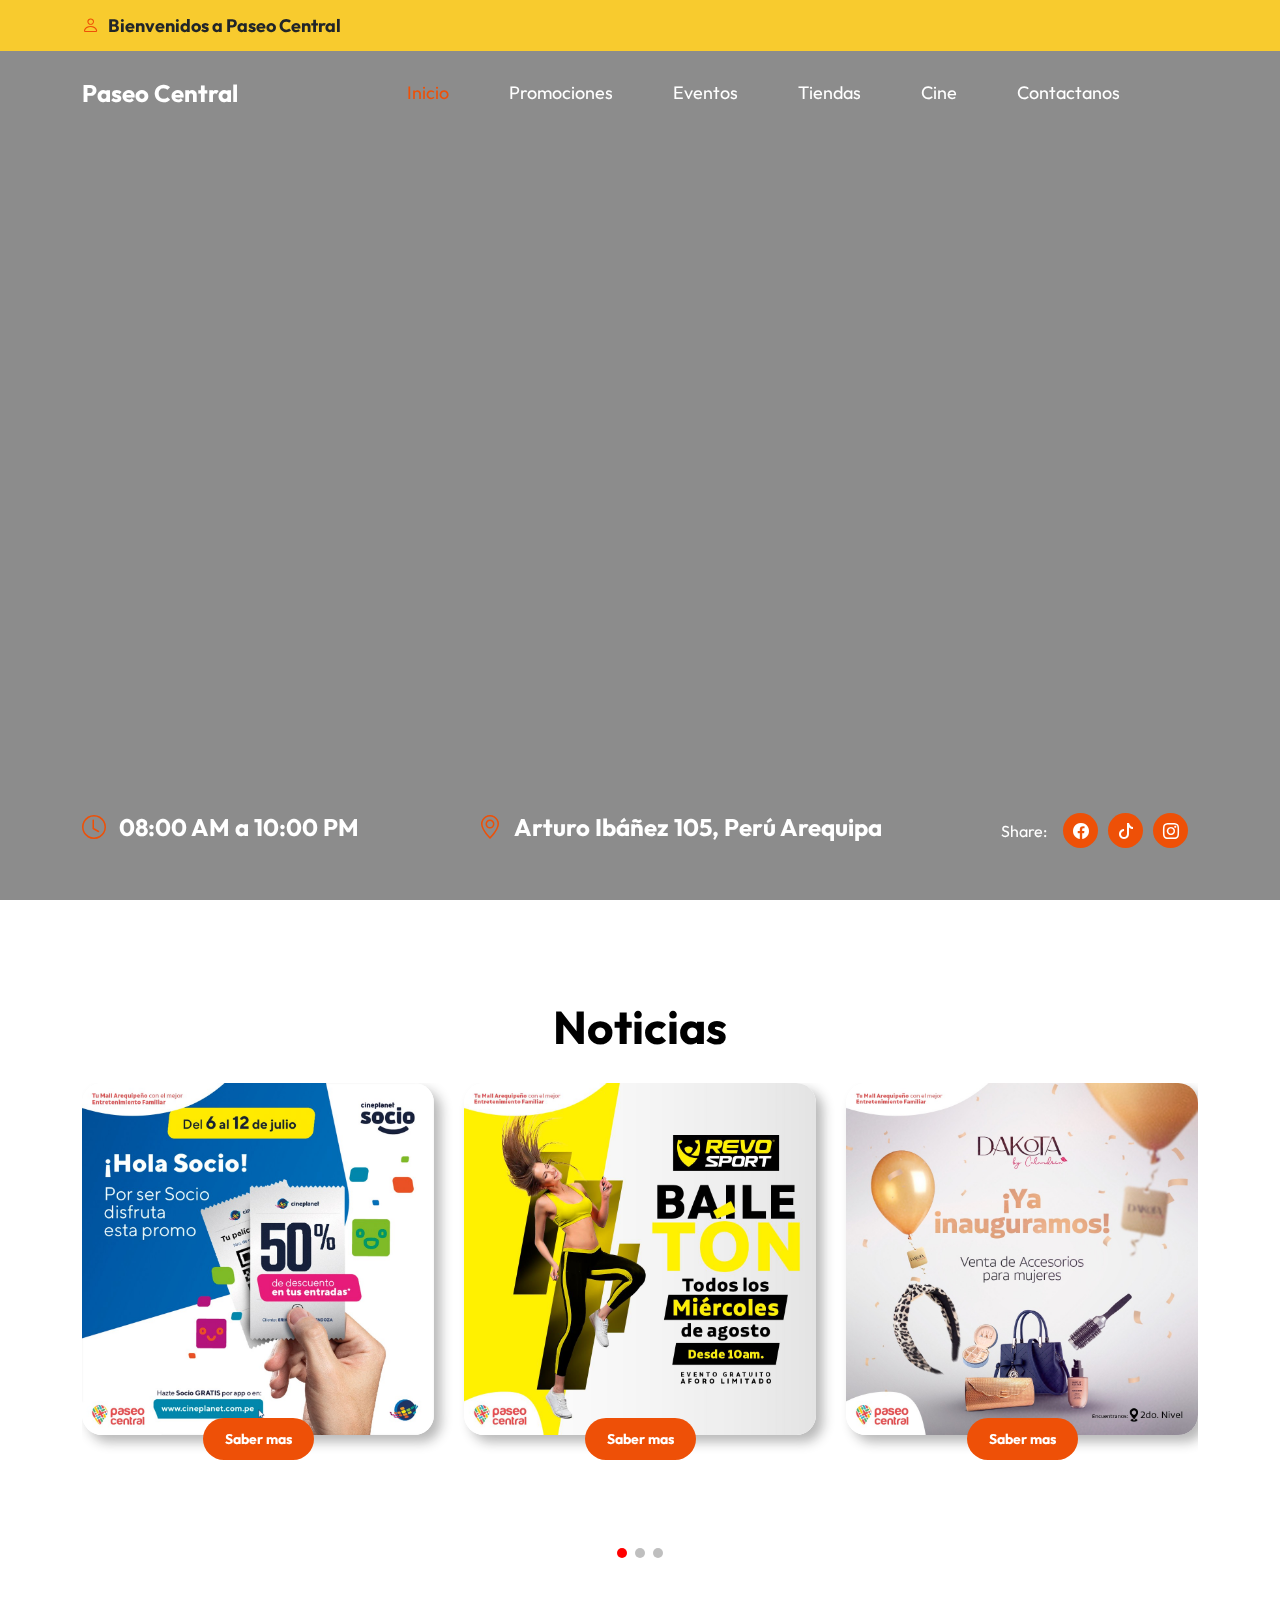
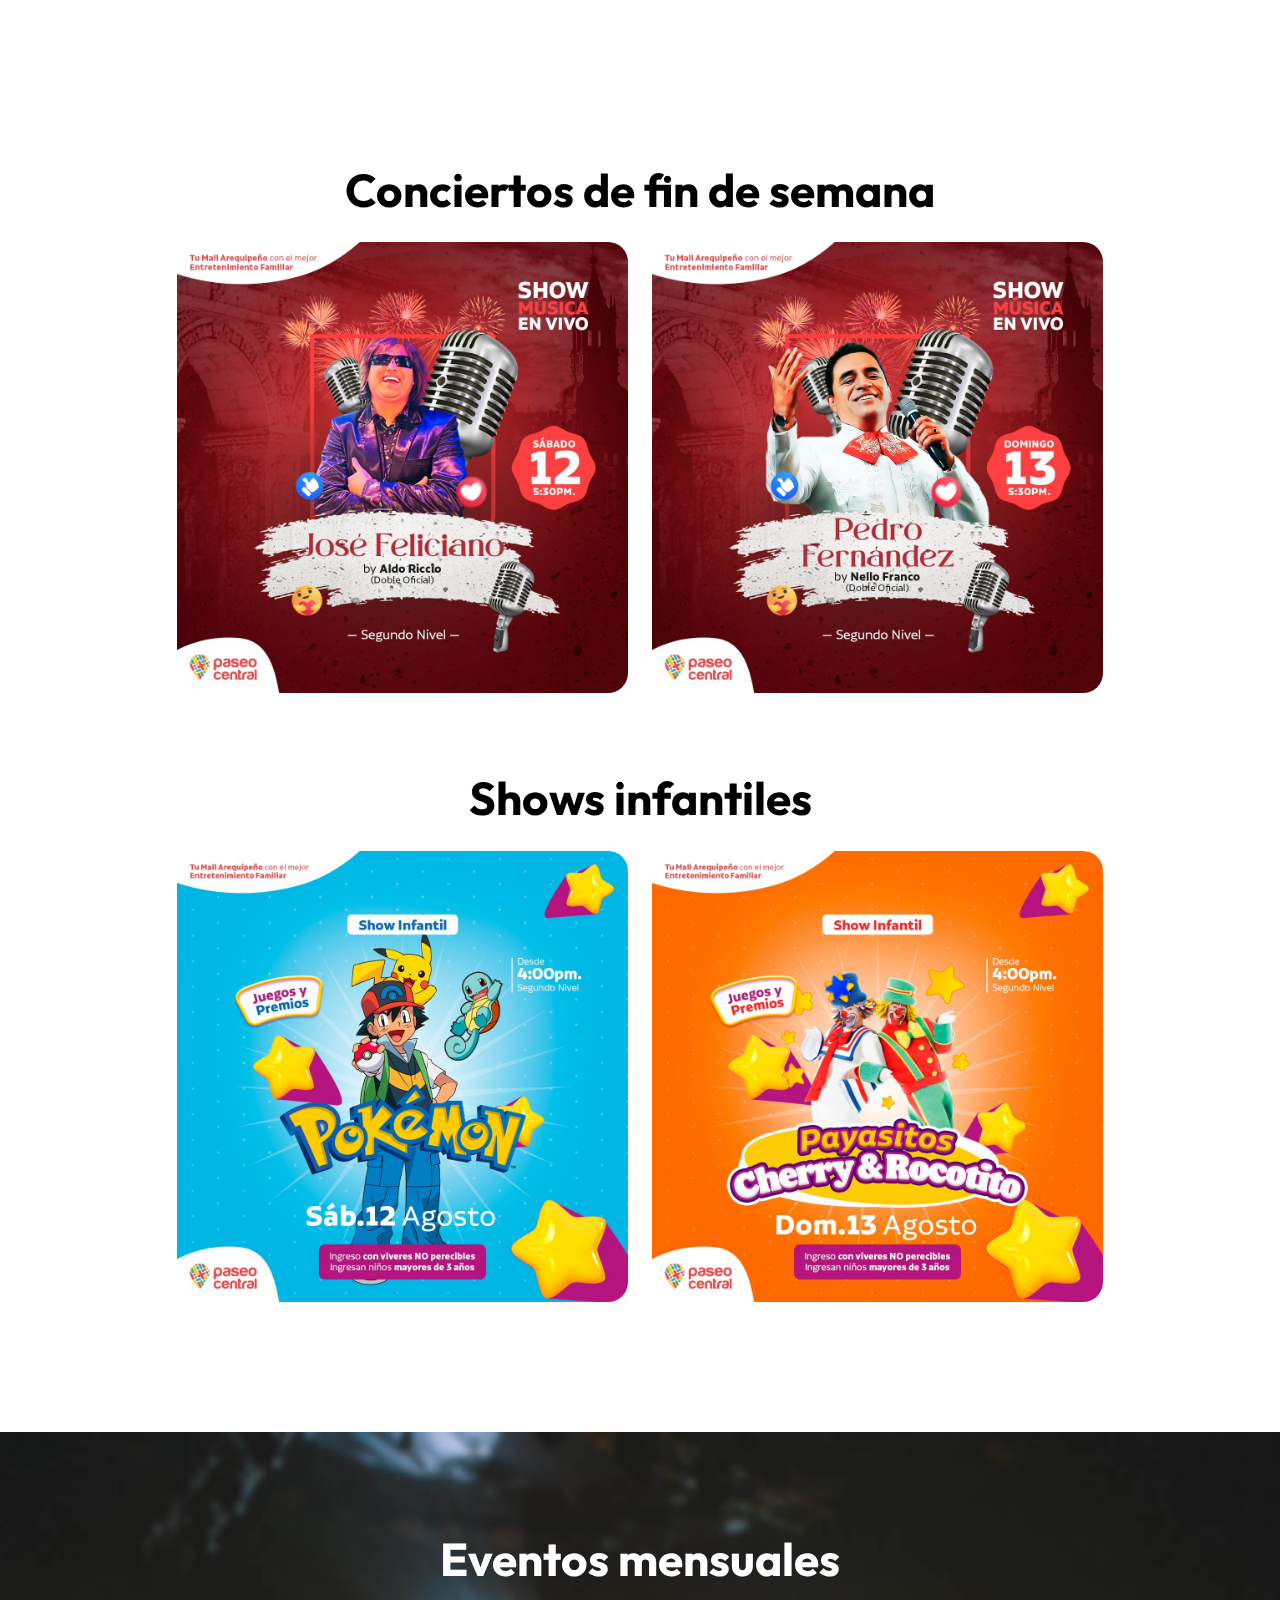
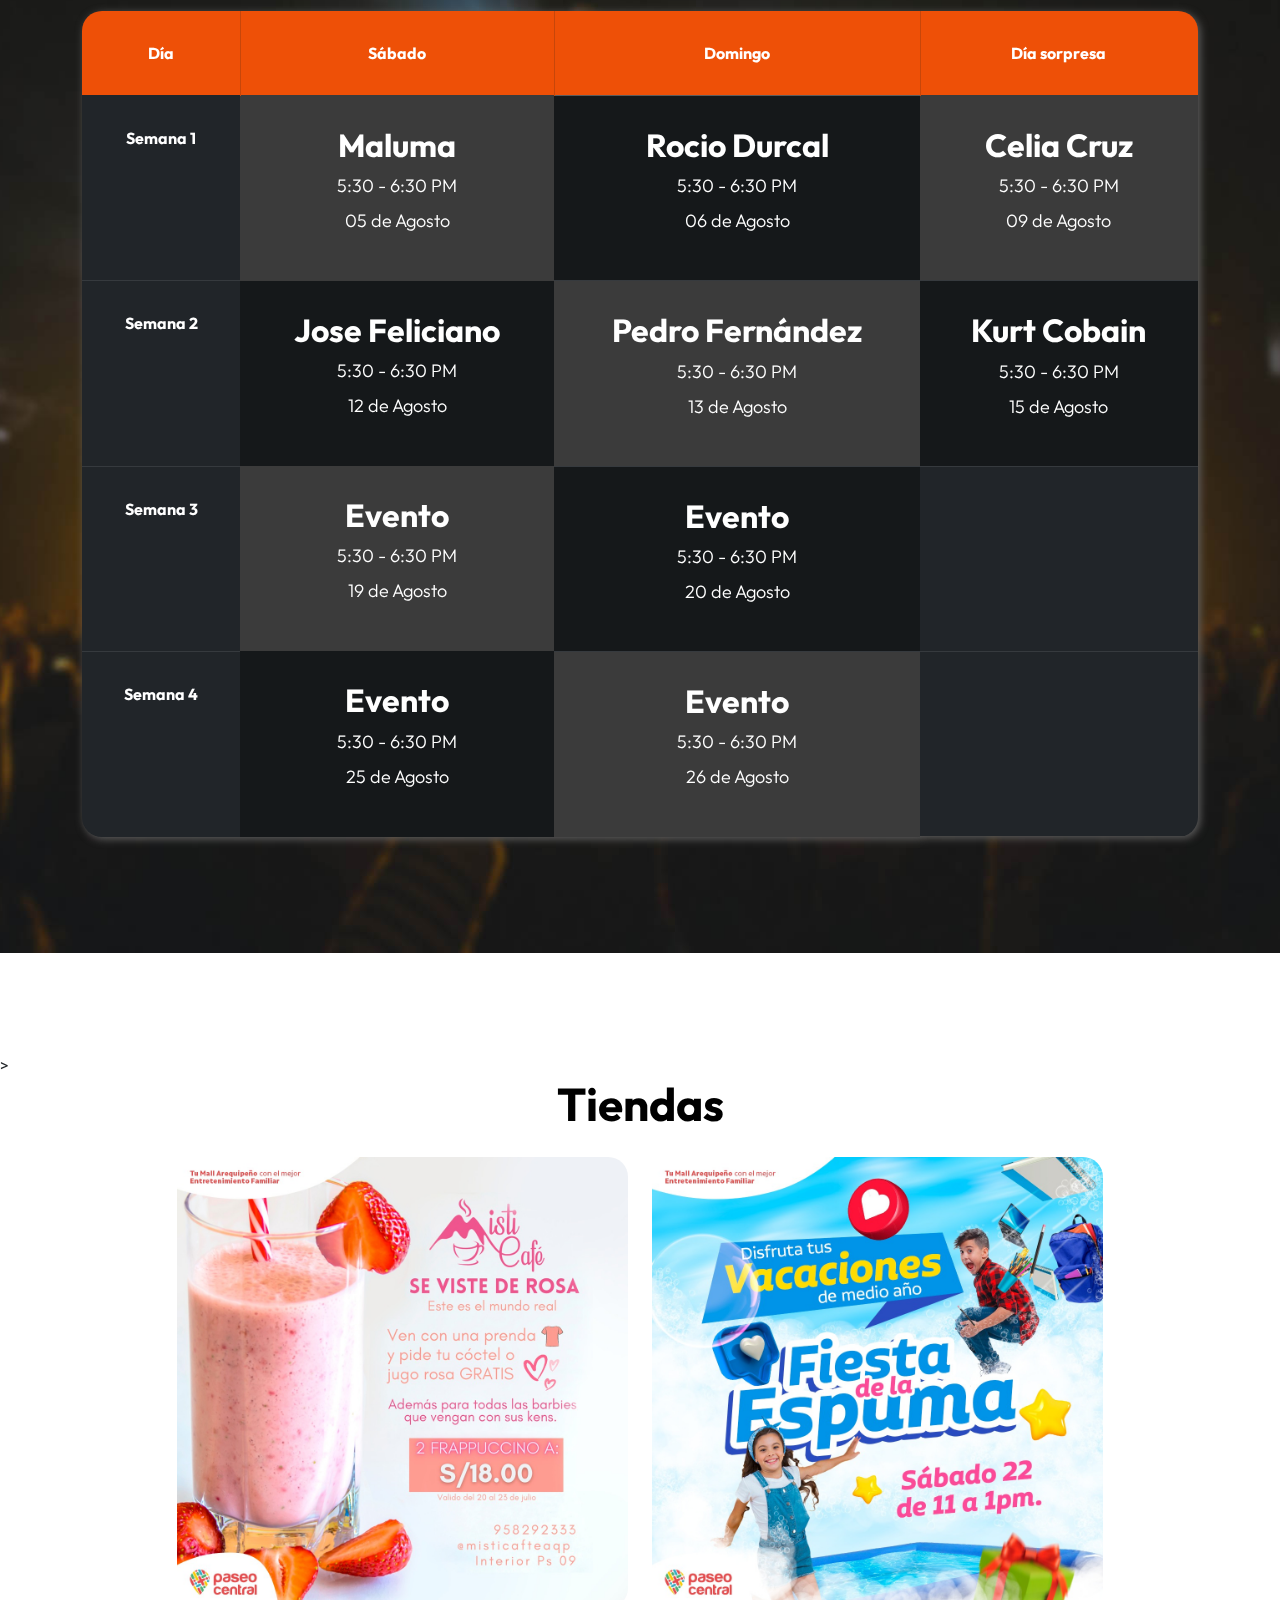
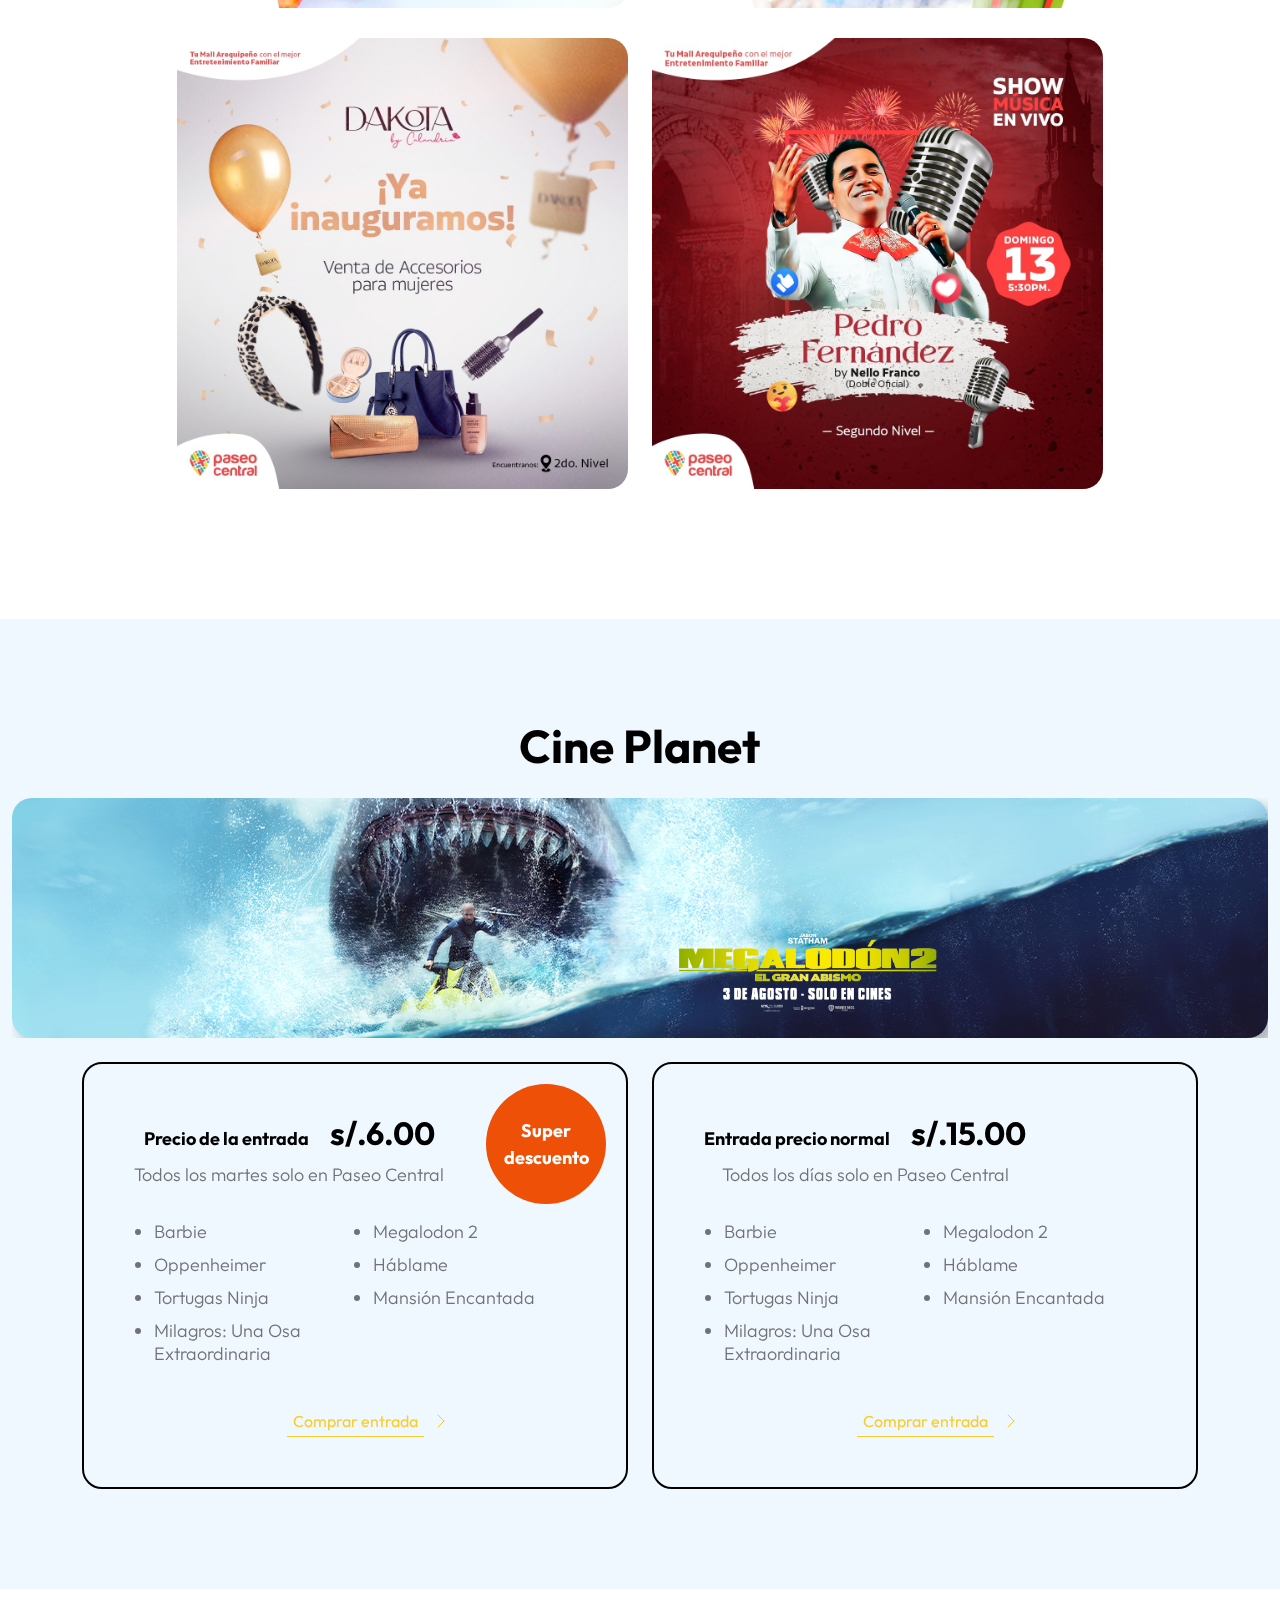
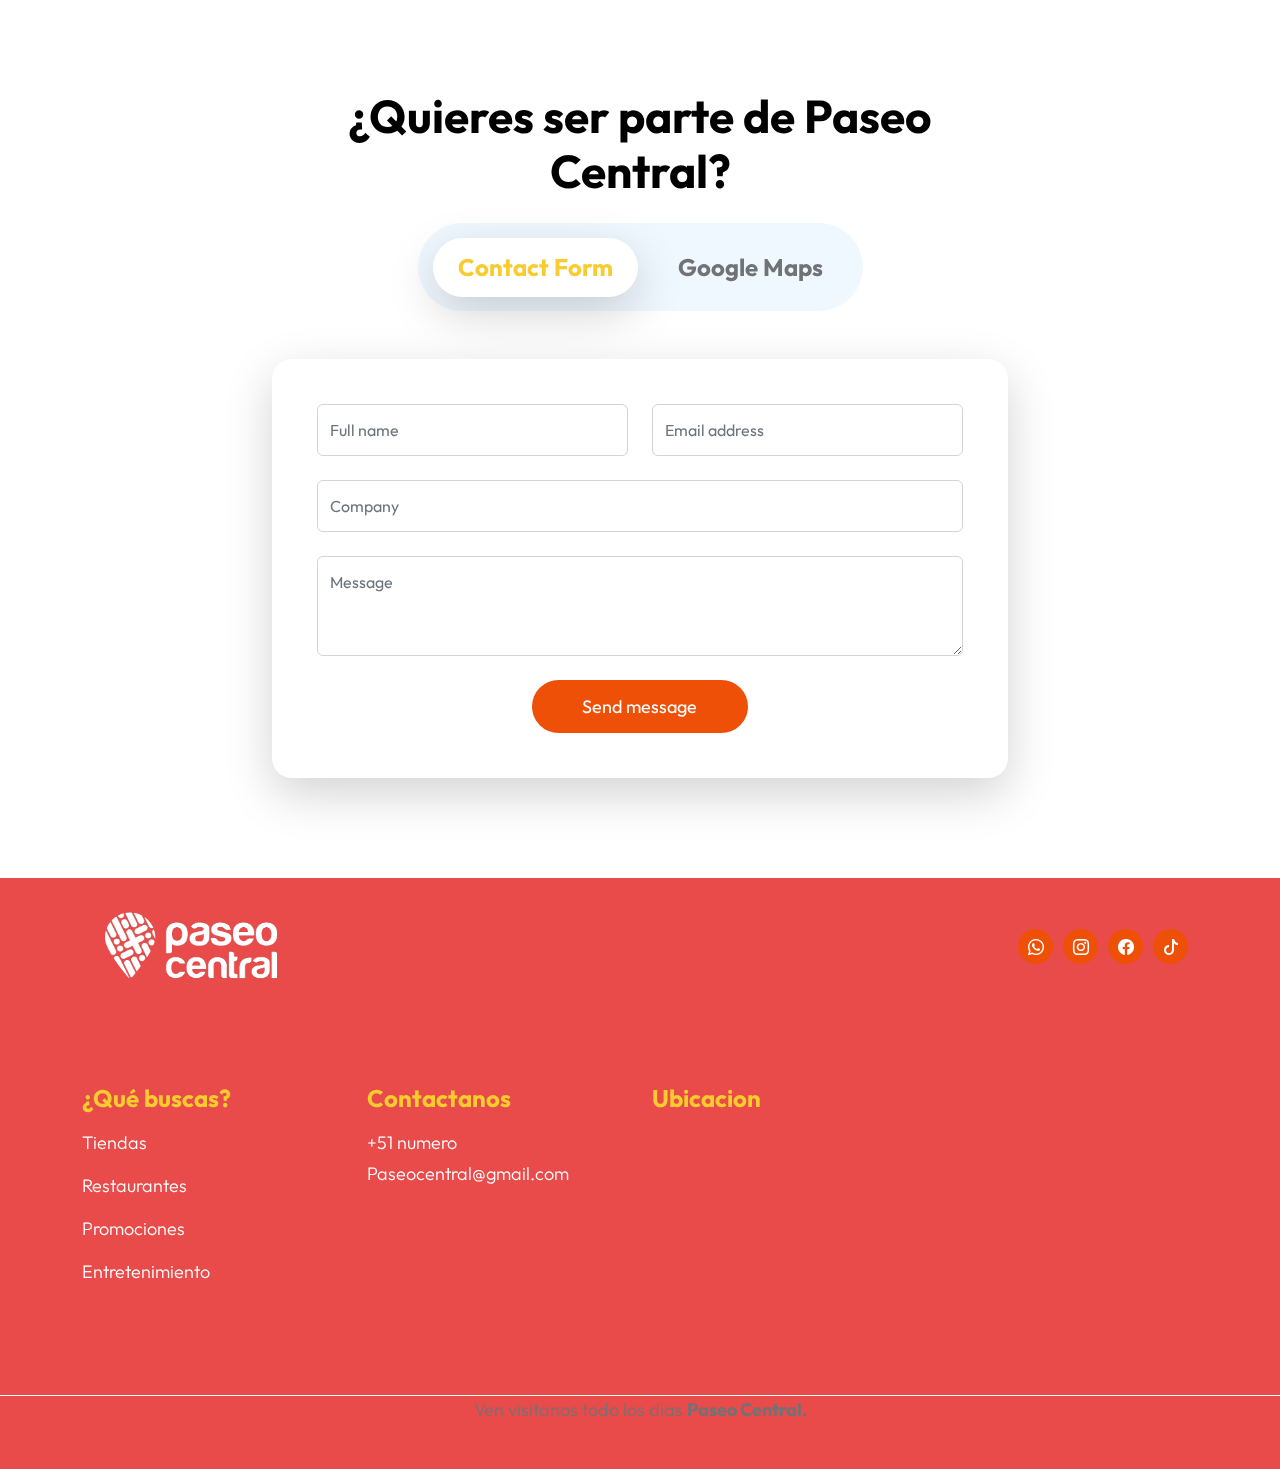
==== Paseo Central/index.html @ a4063267 "hola" ====
<!doctype html>
<html lang="en">

<head>
    <meta charset="utf-8">
    <meta name="viewport" content="width=device-width, initial-scale=1">

    <meta name="description" content="">
    <meta name="author" content="">

    <title>Paseo central</title>

    <!-- CSS FILES -->
    <link rel="preconnect" href="https://fonts.googleapis.com">

    <link rel="preconnect" href="https://fonts.gstatic.com" crossorigin>

    <link href="https://fonts.googleapis.com/css2?family=Outfit:wght@100;200;400;700&display=swap" rel="stylesheet">

    <link href="css/bootstrap.min.css" rel="stylesheet">

    <link href="css/bootstrap-icons.css" rel="stylesheet">

    <link href="css/templatemo-festava-live.css" rel="stylesheet">
    <link rel="stylesheet" href="https://cdn.jsdelivr.net/npm/swiper@10/swiper-bundle.min.css" />


    <!--

TemplateMo 583 Festava Live

https://templatemo.com/tm-583-festava-live

-->
</head>

<body>

    <main>

        <header class="site-header">
            <div class="container">
                <div class="row">

                    <div class="col-lg-12 col-12 d-flex flex-wrap">
                        <p class="d-flex me-4 mb-0">
                            <i class="bi-person custom-icon me-2"></i>
                            <strong class="text-dark">Bienvenidos a Paseo Central</strong>
                        </p>
                    </div>

                </div>
            </div>
        </header>


        <nav class="navbar navbar-expand-lg">
            <div class="container">
                <a class="navbar-brand" href="index.html">
                    Paseo Central
                </a>

                <button class="navbar-toggler" type="button" data-bs-toggle="collapse" data-bs-target="#navbarNav"
                    aria-controls="navbarNav" aria-expanded="false" aria-label="Toggle navigation">
                    <span class="navbar-toggler-icon"></span>
                </button>

                <div class="collapse navbar-collapse" id="navbarNav">
                    <ul class="navbar-nav align-items-lg-center ms-auto me-lg-5">
                        <li class="nav-item">
                            <a class="nav-link click-scroll" href="#section_1">Inicio</a>
                        </li>

                        <li class="nav-item">
                            <a class="nav-link click-scroll" href="#section_2">Promociones</a>
                        </li>

                        <li class="nav-item">
                            <a class="nav-link click-scroll" href="#section_3">Eventos</a>
                        </li>

                        <li class="nav-item">
                            <a class="nav-link click-scroll" href="#section_4">Tiendas</a>
                        </li>

                        <li class="nav-item">
                            <a class="nav-link click-scroll" href="#section_5">Cine</a>
                        </li>

                        <li class="nav-item">
                            <a class="nav-link click-scroll" href="#section_6">Contactanos</a>
                        </li>
                    </ul>


                </div>
            </div>
        </nav>


        <section class="hero-section" id="section_1">
            <div class="section-overlay"></div>

            <div class="container d-flex justify-content-center align-items-center">



                <div class="col-lg-12 col-12 mt-auto d-flex flex-column flex-lg-row text-center">
                    <div class="date-wrap">
                        <h5 class="text-white">
                            <i class="custom-icon bi-clock me-2"></i>
                            08:00 AM a 10:00 PM
                        </h5>
                    </div>

                    <div class="location-wrap mx-auto py-3 py-lg-0">
                        <h5 class="text-white">
                            <a class="custom-icon bi-geo-alt me-2"></a>
                            Arturo Ibáñez 105, Perú Arequipa
                        </h5>
                    </div>

                    <div class="social-share">
                        <ul class="social-icon d-flex align-items-center justify-content-center">
                            <span class="text-white me-3">Share:</span>

                            <li class="social-icon-item">
                                <a href="#" class="social-icon-link">
                                    <span class="bi-facebook"></span>
                                </a>
                            </li>

                            <li class="social-icon-item">
                                <a href="#" class="social-icon-link">
                                    <span class="bi-tiktok"></span>
                                </a>
                            </li>

                            <li class="social-icon-item">
                                <a href="#" class="social-icon-link">
                                    <span class="bi-instagram"></span>
                                </a>
                            </li>
                        </ul>
                    </div>
                </div>

            </div>

            <div class="video-wrap">
                <video autoplay="" loop="" muted="" class="custom-video" poster="">
                    <source src="video/Secuencia 03.mp4" type="video/mp4">

                    Your browser does not support the video tag.
                </video>
            </div>
        </section>


        <section class="about-section section-padding" id="section_2">
            <div class="container">
                <div class="col-12 text-center">
                    <h2>Noticias</h2>
                </div>
                <div class="swiper swiper-hero">
                    <!-- Additional required wrapper -->
                    <div class="swiper-wrapper">
                        <!-- Slides -->
                        <div class="swiper-slide">
                            <img class=" about-image card-img-top" src="images/promociones/promo1.jpg" alt="Card image">
                            <div class="card-body">
                                <div class="col-12 text-center">
                                    <a href="#" class="btn custom-btn  buton-card">Saber mas</a>
                                </div>
                            </div>
                        </div>

                        <div class="swiper-slide">
                            <img class=" about-image card-img-top" src="images/promociones/revo.jpg" alt="Card image">
                            <div class="card-body">

                                <div class="col-12 text-center">
                                    <a href="#" class="btn custom-btn  buton-card">Saber mas</a>
                                </div>
                            </div>
                        </div>

                        <div class="swiper-slide">
                            <img class=" about-image card-img-top" src="images/promociones/dakota.jpg" alt="Card image">
                            <div class="card-body">
                                <div class="col-12 text-center">
                                    <a href="#" class="btn custom-btn  buton-card">Saber mas</a>
                                </div>
                            </div>
                        </div>



                    </div>

                    <div class="swiper-pagination"></div>

                    <div class="swiper-button-prev"></div>
                    <div class="swiper-button-next"></div>

                </div>
            </div>
        </section>


        <section class="artists-section section-padding" id="section_3">
            <div class="container">
                <div class="row justify-content-center">
                    <div class="col-12 text-center">
                        <h2 class="mb-4">Conciertos de fin de semana</h1>
                    </div>
                    <div class="col-lg-5 col-6">
                        <div class="artists-thumb">
                            <div class="artists-image-wrap">
                                <img src="images/artists/dia sabado.jpg" class="artists-image img-fluid">
                            </div>

                            <div class="artists-hover">
                                <p>
                                    <strong>Nombre:</strong>
                                    Aldo Riccio
                                </p>

                                <p>
                                    <strong>Fan-Page:</strong>
                                    <a href="">Facebook</a> - <a href="">Instagram</a>
                                </p>

                                <p>
                                    <strong>Musica:</strong>
                                    Pop, R&amp;B
                                </p>

                                <hr>

                                <p class="mb-0">
                                    <strong>Paseo Central:</strong>
                                    <a href="" class="bi-facebbok">Facebook</a> - <a href="">Instagram</a>
                                </p>
                            </div>
                        </div>
                    </div>
                    <div class="col-lg-5 col-6">
                        <div class="artists-thumb">
                            <div class="artists-image-wrap">
                                <img src="images/artists/dia domingo.jpg" class="artists-image img-fluid">
                            </div>

                            <div class="artists-hover">
                                <p>
                                    <strong>Nombre:</strong>
                                    Nello Franco
                                </p>

                                <p>
                                    <strong>Fan-Page:</strong>
                                    <a href="">Facebook</a> - <a href="">Instagram</a>
                                </p>

                                <p>
                                    <strong>Musica:</strong>
                                    Racheras
                                </p>

                                <hr>

                                <p class="mb-0">
                                    <strong>Paseo Central:</strong>
                                    <a href="" class="bi-facebbok">Facebook</a> - <a href="">Instagram</a>
                                </p>
                            </div>
                        </div>
                    </div>
                </div>
            </div>
            <br>
            <br>
            <div class="container">
                <div class="row justify-content-center">
                    <div class="col-12 text-center">
                        <h2 class="mb-4">Shows infantiles</h1>
                    </div>

                    <div class="col-lg-5 col-6">
                        <div class="artists-thumb">
                            <div class="artists-image-wrap">
                                <img src="images/artists/show sabado.jpg" class="artists-image img-fluid">
                            </div>

                            <div class="artists-hover">
                                <p>
                                    <strong>Name:</strong>
                                    Madona
                                </p>

                                <p>
                                    <strong>Birthdate:</strong>
                                    August 16, 1958
                                </p>

                                <p>
                                    <strong>Music:</strong>
                                    Pop, R&amp;B
                                </p>

                                <hr>

                                <p class="mb-0">
                                    <strong>Youtube Channel:</strong>
                                    <a href="#">Madona Official</a>
                                </p>
                            </div>
                        </div>
                    </div>

                    <div class="col-lg-5 col-6">
                        <div class="artists-thumb">
                            <div class="artists-image-wrap">
                                <img src="images/artists/show domingo.jpg" class="artists-image img-fluid">
                            </div>

                            <div class="artists-hover">
                                <p>
                                    <strong>Name:</strong>
                                    Madona
                                </p>

                                <p>
                                    <strong>Birthdate:</strong>
                                    August 16, 1958
                                </p>

                                <p>
                                    <strong>Music:</strong>
                                    Pop, R&amp;B
                                </p>

                                <hr>

                                <p class="mb-0">
                                    <strong>Youtube Channel:</strong>
                                    <a href="#">Madona Official</a>
                                </p>
                            </div>
                        </div>
                    </div>
                </div>
            </div>
        </section>

        <section class="schedule-section section-padding">
            <div class="container">
                <div class="row">
                    <div class="col-12 text-center">
                        <h2 class="text-white mb-4">Eventos mensuales</h1>
                            <div class="table-responsive">
                                <table class="schedule-table table table-dark">
                                    <thead>
                                        <tr>
                                            <th scope="col">Día</th>

                                            <th scope="col">Sábado</th>

                                            <th scope="col">Domingo</th>

                                            <th scope="col">Día sorpresa</th>

                                        </tr>
                                    </thead>

                                    <tbody>
                                        <tr>
                                            <th scope="row">Semana 1</th>

                                            <td style="background-color: #3b3b3b">
                                                <h3>Maluma</h3>

                                                <p class="mb-2">5:30 - 6:30 PM</p>

                                                <p>05 de Agosto</p>

                                            </td>

                                            <td class="table-background-image-wrap ">
                                                <h3>Rocio Durcal</h3>

                                                <p class="mb-2">5:30 - 6:30 PM</p>

                                                <p>06 de Agosto</p>

                                                <div class="section-overlay"></div>
                                            </td>

                                            <td style="background-color: #3b3b3b">
                                                <h3>Celia Cruz</h3>

                                                <p class="mb-2">5:30 - 6:30 PM</p>

                                                <p>09 de Agosto</p>

                                            </td>
                                        </tr>
                                        <tr>
                                            <th scope="row">Semana 2</th>

                                            <td class="table-background-image-wrap ">
                                                <h3>Jose Feliciano</h3>

                                                <p class="mb-2">5:30 - 6:30 PM</p>

                                                <p>12 de Agosto</p>

                                                <div class="section-overlay"></div>
                                            </td>

                                            <td style="background-color: #3b3b3b">
                                                <h3>Pedro Fernández</h3>

                                                <p class="mb-2">5:30 - 6:30 PM</p>

                                                <p>13 de Agosto</p>

                                            </td>

                                            <td class="table-background-image-wrap">
                                                <h3>Kurt Cobain</h3>

                                                <p class="mb-2">5:30 - 6:30 PM</p>

                                                <p>15 de Agosto</p>

                                                <div class="section-overlay"></div>
                                            </td>
                                        </tr>

                                        <tr>
                                            <th scope="row">Semana 3</th>

                                            <td style="background-color: #3b3b3b">
                                                <h3>Evento</h3>

                                                <p class="mb-2">5:30 - 6:30 PM</p>

                                                <p>19 de Agosto</p>

                                            </td>

                                            <td class="table-background-image-wrap">
                                                <h3>Evento</h3>

                                                <p class="mb-2">5:30 - 6:30 PM</p>

                                                <p>20 de Agosto</p>
                                                <div class="section-overlay"></div>

                                            </td>

                                            <td>

                                            </td>
                                        </tr>

                                        <tr>
                                            <th scope="row">Semana 4</th>
                                            <td class="table-background-image-wrap Semana-4">
                                                <h3>Evento</h3>

                                                <p class="mb-2">5:30 - 6:30 PM</p>

                                                <p>25 de Agosto</p>

                                                <div class="section-overlay"></div>
                                            </td>
                                            <td style="background-color: #3b3b3b">
                                                <h3>Evento</h3>

                                                <p class="mb-2">5:30 - 6:30 PM</p>

                                                <p>26 de Agosto</p>
                                            </td>
                                            <td class="table-background-image-wrap Semana-4">
                                            </td>
                                        </tr>
                                    </tbody>
                                </table>
                            </div>
                    </div>
                </div>
            </div>
        </section>

        <section class="artists-section section-padding" id="section_4">>
            <div class="container">
                <div class="row justify-content-center">

                    <div class="col-12 text-center">
                        <h2 class="mb-4">Tiendas</h1>
                    </div>

                    <div class="col-lg-5 col-3">
                        <div class="artists-thumb">
                            <div class="artists-image-wrap">
                                <img src="images/markeds/PatioComidas.jpg" class="artists-image img-fluid">
                            </div>

                            <div class="artists-hover">
                                <p>
                                    <strong>Name:</strong>
                                    Madona
                                </p>

                                <p>
                                    <strong>Birthdate:</strong>
                                    August 16, 1958
                                </p>

                                <p>
                                    <strong>Music:</strong>
                                    Pop, R&amp;B
                                </p>

                                <hr>

                                <p class="mb-0">
                                    <strong>Youtube Channel:</strong>
                                    <a href="#">Madona Official</a>
                                </p>
                            </div>
                        </div>
                    </div>





                    <div class="col-lg-5 col-3">
                        <div class="artists-thumb">
                            <div class="artists-image-wrap">
                                <img src="images/markeds/Entretenimiento.jpg" class="artists-image img-fluid">
                            </div>

                            <div class="artists-hover">
                                <p>
                                    <strong>Name:</strong>
                                    Madona
                                </p>

                                <p>
                                    <strong>Birthdate:</strong>
                                    August 16, 1958
                                </p>

                                <p>
                                    <strong>Music:</strong>
                                    Pop, R&amp;B
                                </p>

                                <hr>

                                <p class="mb-0">
                                    <strong>Youtube Channel:</strong>
                                    <a href="#">Madona Official</a>
                                </p>
                            </div>
                        </div>
                    </div>
                    <div class="col-lg-5 col-3">
                        <div class="artists-thumb">
                            <div class="artists-image-wrap">
                                <img src="images/markeds/Modas.jpg" class="artists-image img-fluid">
                            </div>

                            <div class="artists-hover">
                                <p>
                                    <strong>Name:</strong>
                                    Madona
                                </p>

                                <p>
                                    <strong>Birthdate:</strong>
                                    August 16, 1958
                                </p>

                                <p>
                                    <strong>Music:</strong>
                                    Pop, R&amp;B
                                </p>

                                <hr>

                                <p class="mb-0">
                                    <strong>Youtube Channel:</strong>
                                    <a href="#">Madona Official</a>
                                </p>
                            </div>
                        </div>
                    </div>
                    <div class="col-lg-5 col-3">
                        <div class="artists-thumb">
                            <div class="artists-image-wrap">
                                <img src="images/artists/dia domingo.jpg" class="artists-image img-fluid">
                            </div>

                            <div class="artists-hover">
                                <p>
                                    <strong>Name:</strong>
                                    Madona
                                </p>

                                <p>
                                    <strong>Birthdate:</strong>
                                    August 16, 1958
                                </p>

                                <p>
                                    <strong>Music:</strong>
                                    Pop, R&amp;B
                                </p>

                                <hr>

                                <p class="mb-0">
                                    <strong>Youtube Channel:</strong>
                                    <a href="#">Madona Official</a>
                                </p>
                            </div>
                        </div>
                    </div>



                </div>
            </div>
        </section>


        <section class="pricing-section section-padding section-bg text-center" id="section_5">
            <div class="container-fluid">
                <div class="col-lg-8 col-12 mx-auto">
                    <h2 class="text-center mb-4">Cine Planet</h2>
                </div>
                <div class="swiper swiper-cine">
                    <div class="swiper-wrapper">
                        <!-- Slides -->
                        <div class="swiper-slide">
                            <img class="cine-image card-img-top" src="images/cine/megalodon.png" alt="Card image">
                            <div class="card-body">

                            </div>
                        </div>
                        <div class="swiper-slide">
                            <img class="cine-image card-img-top" src="images/cine/barbi.png" alt="Card image">
                            <div class="card-body">
                            </div>
                        </div>
                        <div class="swiper-slide">
                            <img class="cine-image card-img-top" src="images/cine/tortugas.jpg" alt="Card image">
                            <div class="card-body">
                            </div>
                        </div>
                    </div>
                </div>

            </div>
            <br>
            <div class="container">
                <div class="row">
                    <div class="col-lg-6 col-12">
                        <div class="pricing-thumb">
                            <div class="d-flex">
                                <div>
                                    <h3><small>Precio de la entrada</small> s/.6.00 </h3>
                                    <p>Todos los martes solo en Paseo Central</p>
                                </div>
                                <p class="pricing-tag ms-auto">Super descuento</h2>
                            </div>

                            <ul class="pricing-list mt-3">
                                <li class="pricing-list-item">Barbie </li>

                                <li class="pricing-list-item">Oppenheimer</li>

                                <li class="pricing-list-item">Tortugas Ninja</li>

                                <li class="pricing-list-item">Milagros: Una Osa Extraordinaria</li>

                                <li class="pricing-list-item">Megalodon 2</li>

                                <li class="pricing-list-item">Háblame</li>

                                <li class="pricing-list-item">Mansión Encantada</li>
                            </ul>

                            <a class="link-fx-1 color-contrast-higher mt-4"
                                href="https://www.cineplanet.com.pe/cinemas/cp-arequipa-paseo-central" target="_blank">
                                <span>Comprar entrada</span>
                                <svg class="icon" viewBox="0 0 32 32" aria-hidden="true">
                                    <g fill="none" stroke="currentColor" stroke-linecap="round" stroke-linejoin="round">
                                        <circle cx="16" cy="16" r="15.5"></circle>
                                        <line x1="10" y1="18" x2="16" y2="12"></line>
                                        <line x1="16" y1="12" x2="22" y2="18"></line>
                                    </g>
                                </svg>
                            </a>
                        </div>
                    </div>

                    <div class="col-lg-6 col-12 mt-4 mt-lg-0">
                        <div class="pricing-thumb">
                            <div class="d-flex">
                                <div>
                                    <h3><small>Entrada precio normal</small> s/.15.00</h3>

                                    <p>Todos los días solo en Paseo Central</p>
                                </div>
                            </div>

                            <ul class="pricing-list mt-3">
                                <li class="pricing-list-item">Barbie </li>

                                <li class="pricing-list-item">Oppenheimer</li>

                                <li class="pricing-list-item">Tortugas Ninja</li>

                                <li class="pricing-list-item">Milagros: Una Osa Extraordinaria</li>

                                <li class="pricing-list-item">Megalodon 2</li>

                                <li class="pricing-list-item">Háblame</li>

                                <li class="pricing-list-item">Mansión Encantada</li>
                            </ul>

                            <a class="link-fx-1 color-contrast-higher mt-4"
                                href="https://www.cineplanet.com.pe/cinemas/cp-arequipa-paseo-central" target="_blank">
                                <span>Comprar entrada</span>
                                <svg class="icon" viewBox="0 0 32 32" aria-hidden="true">
                                    <g fill="none" stroke="currentColor" stroke-linecap="round" stroke-linejoin="round">
                                        <circle cx="16" cy="16" r="15.5"></circle>
                                        <line x1="10" y1="18" x2="16" y2="12"></line>
                                        <line x1="16" y1="12" x2="22" y2="18"></line>
                                    </g>
                                </svg>
                            </a>
                        </div>
                    </div>

                </div>
            </div>
        </section>

        <section class="contact-section section-padding" id="section_6">
            <div class="container">
                <div class="row">

                    <div class="col-lg-8 col-12 mx-auto">
                        <h2 class="text-center mb-4">¿Quieres ser parte de Paseo Central?</h2>

                        <nav class="d-flex justify-content-center">
                            <div class="nav nav-tabs align-items-baseline justify-content-center" id="nav-tab"
                                role="tablist">
                                <button class="nav-link active" id="nav-ContactForm-tab" data-bs-toggle="tab"
                                    data-bs-target="#nav-ContactForm" type="button" role="tab"
                                    aria-controls="nav-ContactForm" aria-selected="false">
                                    <h5>Contact Form</h5>
                                </button>

                                <button class="nav-link" id="nav-ContactMap-tab" data-bs-toggle="tab"
                                    data-bs-target="#nav-ContactMap" type="button" role="tab"
                                    aria-controls="nav-ContactMap" aria-selected="false">
                                    <h5>Google Maps</h5>
                                </button>
                            </div>
                        </nav>

                        <div class="tab-content shadow-lg mt-5" id="nav-tabContent">
                            <div class="tab-pane fade show active" id="nav-ContactForm" role="tabpanel"
                                aria-labelledby="nav-ContactForm-tab">
                                <form class="custom-form contact-form mb-5 mb-lg-0" action="#" method="post"
                                    role="form">
                                    <div class="contact-form-body">
                                        <div class="row">
                                            <div class="col-lg-6 col-md-6 col-12">
                                                <input type="text" name="contact-name" id="contact-name"
                                                    class="form-control" placeholder="Full name" required>
                                            </div>

                                            <div class="col-lg-6 col-md-6 col-12">
                                                <input type="email" name="contact-email" id="contact-email"
                                                    pattern="[^ @]*@[^ @]*" class="form-control"
                                                    placeholder="Email address" required>
                                            </div>
                                        </div>

                                        <input type="text" name="contact-company" id="contact-company"
                                            class="form-control" placeholder="Company" required>

                                        <textarea name="contact-message" rows="3" class="form-control"
                                            id="contact-message" placeholder="Message"></textarea>

                                        <div class="col-lg-4 col-md-10 col-8 mx-auto">
                                            <button type="submit" class="form-control">Send message</button>
                                        </div>
                                    </div>
                                </form>
                            </div>

                            <div class="tab-pane fade" id="nav-ContactMap" role="tabpanel"
                                aria-labelledby="nav-ContactMap-tab">
                                <iframe class="google-map"
                                    src="https://www.google.com/maps/embed?pb=!1m18!1m12!1m3!1d29974.469402870927!2d120.94861466021855!3d14.106066818082482!2m3!1f0!2f0!3f0!3m2!1i1024!2i768!4f13.1!3m3!1m2!1s0x33bd777b1ab54c8f%3A0x6ecc514451ce2be8!2sTagaytay%2C%20Cavite%2C%20Philippines!5e1!3m2!1sen!2smy!4v1670344209509!5m2!1sen!2smy"
                                    width="100%" height="450" style="border:0;" allowfullscreen="" loading="lazy"
                                    referrerpolicy="no-referrer-when-downgrade"></iframe>
                                <!-- You can easily copy the embed code from Google Maps -> Share -> Embed a map // -->
                            </div>
                        </div>
                    </div>

                </div>
            </div>
        </section>
    </main>

    <footer class="site-footer">
        <div class="site-footer-top">
            <div class="container">
                <div class="row">

                    <div class="col-lg-6 col-12 ">
                        <img src="images/promociones/logo2.png" class="logo-image img-fluid" />

                    </div>
                    <div class="col-lg-6 col-12 d-flex justify-content-lg-end align-items-center">
                        <ul class="social-icon d-flex justify-content-lg-end">
                            <li class="social-icon-item">
                                <a href="#" class="social-icon-link">
                                    <span class="bi-whatsapp"></span>
                                </a>
                            </li>

                            <li class="social-icon-item">
                                <a href="#" class="social-icon-link">
                                    <span class="bi-instagram"></span>
                                </a>
                            </li>

                            <li class="social-icon-item">
                                <a href="#" class="social-icon-link">
                                    <span class="bi-facebook"></span>
                                </a>
                            </li>
                            <li class="social-icon-item">
                                <a href="#" class="social-icon-link">
                                    <span class="bi-tiktok"></span>
                                </a>
                            </li>
                        </ul>
                    </div>
                </div>
            </div>
        </div>

        <div class="container">
            <div class="row">

                <div class="col-lg-3 col-12 mb-4 pb-2">
                    <h5 class="site-footer-title mb-3">¿Qué buscas?</h5>

                    <p class="text-white d-flex">
                        <a href="tel: 090-080-0760" class="site-footer-link">
                            Tiendas
                        </a>
                    </p>

                    <p class="text-white d-flex">
                        <a href="mailto:hello@company.com" class="site-footer-link">
                            Restaurantes
                        </a>
                    </p>
                    <p class="text-white d-flex">
                        <a href="mailto:hello@company.com" class="site-footer-link">
                            Promociones
                        </a>
                    </p>

                    <p class="text-white d-flex">
                        <a href="mailto:hello@company.com" class="site-footer-link">
                            Entretenimiento
                        </a>
                    </p>
                </div>

                <div class="col-lg-3 col-md-6 col-12 mb-4 mb-lg-0">
                    <h5 class="site-footer-title mb-3">Contactanos</h5>

                    <p class="text-white d-flex mb-1">
                        <a href="tel: 090-080-0760" class="site-footer-link">
                            +51 numero
                        </a>
                    </p>

                    <p class="text-white d-flex">
                        <a href="mailto:hello@company.com" class="site-footer-link">
                            Paseocentral@gmail.com
                        </a>
                    </p>
                </div>

                <div class="col-lg-3 col-md-6 col-11 mb-4 mb-lg-0 mb-md-0">
                    <h5 class="site-footer-title mb-3">Ubicacion</h5>
                    <iframe
                        src="https://www.google.com/maps/embed?pb=!1m14!1m8!1m3!1d2275.5477050923805!2d-71.54611512298547!3d-16.42483574783931!3m2!1i1024!2i768!4f13.1!3m3!1m2!1s0x91424b02a7cecf13%3A0x29da59cd3a7e3a57!2sCentro%20Comercial%20Paseo%20Central%20Arequipa!5e0!3m2!1ses!2spe!4v1689891253204!5m2!1ses!2spe"
                        width="500" height="200" allowfullscreen="1" loading="lazy"
                        referrerpolicy="no-referrer-when-downgrade"></iframe>
                    </a>
                </div>
            </div>
        </div>
        <div class="site-footer-bottom">
            <div class="container">
                <div class="row">

                    <div class="col-12 text-center">
                        <p color="white">
                            Ven visitanos todo los dias <b> Paseo Central.</b>
                        </p>
                    </div>


                </div>
            </div>
        </div>
    </footer>
    <!-- JAVASCRIPT FILES -->
    <script src="js/jquery.min.js"></script>
    <script src="js/bootstrap.min.js"></script>
    <script src="js/jquery.sticky.js"></script>
    <script src="js/click-scroll.js"></script>
    <script src="js/custom.js"></script>
    <script src="https://cdn.jsdelivr.net/npm/swiper@10/swiper-bundle.min.js"></script>
    <script>
        const swiper_hero = new Swiper('.swiper-hero', {
            // Optional parameters
            slidesPerView: 3,
            spaceBetween: 30,
            direction: 'horizontal',
            loop: true,

            // If we need pagination
            pagination: {
                el: '.swiper-pagination',
                clickable: true,

            },
            // Navigation arrows
            navigation: {
                nextEl: '.swiper-button-next',
                prevEl: '.swiper-button-prev',
            },
        });

    </script>

    <script>
        var swiper_cine = new Swiper('.swiper-cine', {
            slidesPerView: 1,
            spaceBetween: 30,
            direction: 'horizontal',
            loop: true,
            autoplay: {
                delay: 4000,
                pauseOnMouseEnter: true,
                disableOnInteraction: true,
            },
            coverflowEffect: {
                rotate: 10,
                stretch: 0,
                depth: 100,
                modifier: 1,
                slideShadows: true,
            },
            speed: 1000, // Ajusta este valor para hacer la transición más lenta
            pagination: {
                el: '.swiper-pagination',
            },
        });
    </script>

</body>

</html>
---- Paseo Central/css/templatemo-festava-live.css ----
/*

TemplateMo 583 Festava Live

https://templatemo.com/tm-583-festava-live

*/


/*---------------------------------------
  CUSTOM PROPERTIES ( VARIABLES )             
-----------------------------------------*/
:root {
  --white-color: #ffffff;
  --primary-color: #F8CB2E;
  --secondary-color: #EE5007;
  --section-bg-color: #f0f8ff;
  --custom-btn-bg-color: #EE5007;
  --custom-btn-bg-hover-color: #c01f27;
  --dark-color: #000000;
  --p-color: #717275;
  --border-color: #7fffd4;
  --link-hover-color: #B22727;

  --body-font-family: 'Outfit', sans-serif;

  --h1-font-size: 74px;
  --h2-font-size: 46px;
  --h3-font-size: 32px;
  --h4-font-size: 28px;
  --h5-font-size: 24px;
  --h6-font-size: 22px;
  --p-font-size: 18px;
  --btn-font-size: 14px;
  --copyright-font-size: 16px;

  --border-radius-large: 100px;
  --border-radius-medium: 20px;
  --border-radius-small: 10px;

  --font-weight-light: 300;
  --font-weight-normal: 400;
  --font-weight-bold: 700;
}

body {
  background-color: var(--white-color);
  font-family: var(--body-font-family);
}


/*---------------------------------------
  TYPOGRAPHY               
-----------------------------------------*/

h2,
h3,
h4,
h5,
h6 {
  color: var(--dark-color);
}

h1,
h2,
h3,
h4,
h5,
h6 {
  font-weight: var(--font-weight-bold);
}

h1 {
  font-size: var(--h1-font-size);
}

h2 {
  font-size: var(--h2-font-size);
}

h3 {
  font-size: var(--h3-font-size);
}

h4 {
  font-size: var(--h4-font-size);
}

h5 {
  font-size: var(--h5-font-size);
}

h6 {
  font-size: var(--h6-font-size);
}

p {
  color: var(--p-color);
  font-size: var(--p-font-size);
  font-weight: var(--font-weight-light);
}

ul li {
  color: var(--p-color);
  font-size: var(--p-font-size);
  font-weight: var(--font-weight-light);
}

a,
button {
  touch-action: manipulation;
  transition: all 0.3s;
}

a {
  display: inline-block;
  color: var(--primary-color);
  text-decoration: none;
}

a:hover {
  color: var(--link-hover-color);
}

b,
strong {
  font-weight: var(--font-weight-bold);
}

.link-fx-1 {
  color: var(--white-color);
  position: relative;
  display: inline-flex;
  align-items: center;
  height: 32px;
  padding: 0 6px;
  text-decoration: none;
  -webkit-font-smoothing: antialiased;
  -moz-osx-font-smoothing: grayscale;
}

.link-fx-1:hover {
  color: var(--link-hover-color);
}

.link-fx-1:hover::before {
  transform: translateX(17px) scaleX(0);
  transition: transform .2s;
}

.link-fx-1:hover .icon circle {
  stroke-dashoffset: 200;
  transition: stroke-dashoffset .2s .1s;
}

.link-fx-1:hover .icon line {
  transform: rotate(-180deg);
}

.link-fx-1:hover .icon line:last-child {
  transform: rotate(180deg);
}

.link-fx-1::before {
  content: "";
  position: absolute;
  bottom: 0;
  left: 0;
  width: 100%;
  height: 1px;
  background-color: currentColor;
  transform-origin: right center;
  transition: transform .2s .1s;
}

.link-fx-1 .icon {
  position: absolute;
  right: 0;
  bottom: 0;
  transform: translateX(100%) rotate(90deg);
  font-size: 32px;
}

.icon {
  --size: 1em;
  height: var(--size);
  width: var(--size);
  display: inline-block;
  color: inherit;
  fill: currentColor;
  line-height: 1;
  flex-shrink: 0;
  max-width: initial;
}

.link-fx-1 .icon circle {
  stroke-dasharray: 100;
  stroke-dashoffset: 100;
  transition: stroke-dashoffset .2s;
}

.link-fx-1 .icon line {
  transition: transform .4s;
  transform-origin: 13px 15px;
}

.link-fx-1 .icon line:last-child {
  transform-origin: 19px 15px;
}


/*---------------------------------------
  SECTION               
-----------------------------------------*/
.section-padding {
  padding-top: 100px;
  padding-bottom: 100px;
}

.section-bg {
  background-color: var(--section-bg-color);
}

.section-overlay {
  background-color: var(--dark-color);
  position: absolute;
  top: 0;
  left: 0;
  pointer-events: none;
  width: 100%;
  height: 100%;
  opacity: 0.35;
}

.section-overlay+.container {
  position: relative;
}

.tab-content {
  background-color: var(--white-color);
  border-radius: var(--border-radius-medium);
  padding: 45px;
}

.nav-tabs {
  background-color: var(--section-bg-color);
  border-radius: var(--border-radius-large);
  border-bottom: 0;
  padding: 15px;
}

.nav-tabs .nav-link {
  border-radius: var(--border-radius-large);
  border: 0;
  padding: 15px 25px;
  transition: all 0.3s;
}

.nav-tabs .nav-link:first-child {
  margin-right: 15px;
}

.nav-tabs .nav-item.show .nav-link,
.nav-tabs .nav-link.active,
.nav-tabs .nav-link:focus,
.nav-tabs .nav-link:hover {
  background: var(--white-color);
  box-shadow: 0 1rem 3rem rgba(0, 0, 0, .175);
  color: var(--primary-color);
}

.nav-tabs h5 {
  color: var(--p-color);
  margin-bottom: 0;
}

.nav-tabs .nav-link.active h5,
.nav-tabs .nav-link:focus h5,
.nav-tabs .nav-link:hover h5 {
  color: var(--primary-color);
}


/*---------------------------------------
  CUSTOM ICON COLOR               
-----------------------------------------*/
.custom-icon {
  color: var(--secondary-color);
}


/*---------------------------------------
  CUSTOM BUTTON               
-----------------------------------------*/
.custom-btn {
  background: var(--custom-btn-bg-color);
  border: 2px solid transparent;
  border-radius: var(--border-radius-large);
  color: var(--white-color);
  font-size: var(--btn-font-size);
  font-weight: var(--font-weight-bold);
  line-height: normal;
  transition: all 0.3s;
  padding: 10px 20px;
}

.custom-btn:hover {
  background: var(--custom-btn-bg-hover-color);
  color: var(--white-color);
}

.custom-border-btn {
  background: transparent;
  border: 2px solid var(--custom-btn-bg-color);
  color: var(--custom-btn-bg-color);
}

.navbar-expand-lg .navbar-nav .nav-link.custom-btn:hover,
.custom-border-btn:hover {
  background: var(--custom-btn-bg-hover-color);
  border-color: transparent;
  color: var(--white-color);
}

.custom-btn-bg-white {
  border-color: var(--white-color);
  color: var(--white-color);
}


/*---------------------------------------
  VIDEO              
-----------------------------------------*/
.video-wrap {
  z-index: -100;
}

.custom-video {
  position: absolute;
  top: 0;
  left: 0;
  object-fit: cover;
  width: 100%;
  height: 100%;
}


/*---------------------------------------
  SITE HEADER              
-----------------------------------------*/
.site-header {
  background-color: var(--primary-color);
  padding-top: 12px;
  padding-bottom: 12px;
}


/*---------------------------------------
  NAVIGATION              
-----------------------------------------*/
.sticky-wrapper {
  position: absolute;
  top: 0;
  right: 0;
  left: 0;
  margin-top: 51px;
}

.sticky-wrapper.is-sticky .navbar {
  background-color: var(--dark-color);
}

.navbar {
  background: transparent;
  z-index: 9;
}

.navbar-brand,
.navbar-brand:hover {
  color: var(--white-color);
  font-size: var(--h5-font-size);
  font-weight: var(--font-weight-bold);
}

.navbar-expand-lg .navbar-nav .nav-link {
  border-radius: var(--border-radius-large);
  margin: 10px;
  padding: 10px 20px;
}

.navbar-nav .nav-link {
  display: inline-block;
  color: var(--white-color);
  font-size: var(--p-font-size);
  font-weight: var(--font-weight-normal);
  position: relative;
  padding-top: 15px;
  padding-bottom: 15px;
}

.navbar-nav .nav-link.active,
.navbar-nav .nav-link:hover {
  color: var(--secondary-color);
}

.navbar-toggler {
  border: 0;
  padding: 0;
  cursor: pointer;
  margin: 0;
  width: 30px;
  height: 35px;
  outline: none;
}

.navbar-toggler:focus {
  outline: none;
  box-shadow: none;
}

.navbar-toggler[aria-expanded="true"] .navbar-toggler-icon {
  background: transparent;
}

.navbar-toggler[aria-expanded="true"] .navbar-toggler-icon:before,
.navbar-toggler[aria-expanded="true"] .navbar-toggler-icon:after {
  transition: top 300ms 50ms ease, -webkit-transform 300ms 350ms ease;
  transition: top 300ms 50ms ease, transform 300ms 350ms ease;
  transition: top 300ms 50ms ease, transform 300ms 350ms ease, -webkit-transform 300ms 350ms ease;
  top: 0;
}

.navbar-toggler[aria-expanded="true"] .navbar-toggler-icon:before {
  transform: rotate(45deg);
}

.navbar-toggler[aria-expanded="true"] .navbar-toggler-icon:after {
  transform: rotate(-45deg);
}

.navbar-toggler .navbar-toggler-icon {
  background: var(--white-color);
  transition: background 10ms 300ms ease;
  display: block;
  width: 30px;
  height: 2px;
  position: relative;
}

.navbar-toggler .navbar-toggler-icon:before,
.navbar-toggler .navbar-toggler-icon:after {
  transition: top 300ms 350ms ease, -webkit-transform 300ms 50ms ease;
  transition: top 300ms 350ms ease, transform 300ms 50ms ease;
  transition: top 300ms 350ms ease, transform 300ms 50ms ease, -webkit-transform 300ms 50ms ease;
  position: absolute;
  right: 0;
  left: 0;
  background: var(--white-color);
  width: 30px;
  height: 2px;
  content: '';
}

.navbar-toggler .navbar-toggler-icon::before {
  top: -8px;
}

.navbar-toggler .navbar-toggler-icon::after {
  top: 8px;
}


/*---------------------------------------
  HERO        
-----------------------------------------*/
.hero-section {
  position: relative;
  overflow: hidden;
  padding-top: 100px;
  height: calc(100vh - 51px);
}

.hero-section small {
  color: var(--white-color);
  text-transform: uppercase;
}

.hero-section .section-overlay {
  z-index: 2;
  opacity: 0.45;
}

.hero-section .container {
  position: relative;
  z-index: 2;
  height: 100%;
  padding-bottom: 50px;
}

.hero-section .container .row {
  height: 100%;
}


/*---------------------------------------
  ABOUT              
-----------------------------------------*/
.about-section {

  background-repeat: no-repeat;
  background-size: cover;
  position: relative;
}
.about-section h2{
  padding-bottom: 20px;
}

.about-image {
  border-radius: var(--border-radius-medium);
  display: block;
  box-shadow: 7px 7px 12px 0 rgba(20, 20, 20, 0.3);
}


.about-text-wrap {
  position: relative;
}

.about-text-icon {
  background: var(--primary-color);
  border-radius: 100%;
  font-size: var(--h3-font-size);
  width: 70px;
  height: 70px;
  line-height: 70px;
  text-align: center;
}

.about-text-info {
  backdrop-filter: blur(5px) saturate(180%);
  -webkit-backdrop-filter: blur(5px) saturate(180%);
  background-color: rgba(255, 255, 255, 0.75);
  border-radius: var(--border-radius-medium);
  border: 1px solid rgba(209, 213, 219, 0.3);
  position: absolute;
  bottom: 0;
  right: 0;
  left: 0;
  margin: 20px;
  padding: 35px;
}

.swiper-hero .swiper-button-prev,
.swiper-hero .swiper-button-next {
  --swiper-navigation-color: var(--link-hover-color);
  --swiper-navigation-size: 20px;
  background-color: white;
  height: 60px;
  width: 50px;
  margin-top: -30px;
  opacity: 0;
  transition: opacity 0.3s;
}

.swiper-hero .swiper-button-prev {
  border-radius: 0 65px 65px 0;
  left: -10px;

}

.swiper-hero .swiper-button-next {
  border-radius: 65px 0px 0px 65px;
  right: -10px;

}

.swiper-hero:hover .swiper-button-prev,
.swiper-hero:hover .swiper-button-next {
  opacity: 1;
}

.swiper-hero .swiper-pagination {
  --swiper-pagination-color: rgb(255, 0, 0);
  --swiper-pagination-bullet-size: 10px;
  --swiper-pagination-bullet-inactive-color: #000;
  --swiper-pagination-bullet-inactive-opacity: 0.25;
  --swiper-pagination-bullet-opacity: 1;
  --swiper-pagination-bullet-horizontal-gap: 4px;
  --swiper-pagination-bullet-vertical-gap: 6px;
  margin-bottom: -9px;
}

.swiper {
  width: 100%;
  height: 480px;
}

.buton-card {
  position: relative;
  margin-top: -20px;
}

.buton-card:hover {
  -webkit-transform: scale(1.2);
  -moz-transform: scale(1.2);
  -ms-transform: scale(1.2);
  -o-transform: scale(1.2);
  transform: scale(1.2);
}

/*---------------------------------------
  TICKET               
-----------------------------------------*/
.ticket-section {
  background-image: url('../images/nicholas-green-unsplash-blur.jpg');
  background-repeat: no-repeat;
  background-size: cover;
  position: relative;
  padding-top: 130px;
}

.ticket-form {
  background: var(--white-color);
  border-radius: var(--border-radius-medium);
  padding: 50px;
}

.ticket-form .form-check {
  position: relative;
  min-height: 52px;
  padding-left: 35px;
}

.ticket-form .form-check .form-check-label {
  display: block;
  position: absolute;
  top: 50%;
  left: 50%;
  transform: translate(-50%, -50%);
  margin-top: 12px;
  margin-left: 35px;
  width: 100%;
  height: 100%;
}


/*---------------------------------------
  ARTISTS              
-----------------------------------------*/
.artists-thumb {
  position: relative;
  overflow: hidden;
  margin-bottom: 30px;
}

.artists-image {
  border-radius: var(--border-radius-medium);
  display: block;
  width: 100%;
}

.artists-thumb:hover .artists-hover {
  transform: translateY(0);
  opacity: 1;
}

.artists-hover {
  background-color: var(--primary-color);
  background-color: rgba(248, 203, 46, 0.75);
  border-radius: var(--border-radius-medium);
  backdrop-filter: blur(5px) saturate(180%);
  -webkit-backdrop-filter: blur(5px) saturate(180%);
  margin: 20px;
  padding: 35px;
  transition: all 0.5s ease;
  transform: translateY(100%);
  position: absolute;
  bottom: 0;
  right: 0;
  left: 0;
  opacity: 0;
}

.artists-hover p strong {
  color: var(--white-color);
  display: inline-block;
  min-width: 180px;
  margin-right: 20px;
}

.artists-hover p a {
  color: var(--secondary-color);
}

.artists-hover p a:hover {
  color: var(--white-color);
}

.artists-hover hr {
  margin: 1.5rem 0;
}


/*---------------------------------------
  SCHEDULE              
-----------------------------------------*/
.schedule-section {
  background-image: url('../images/nainoa-shizuru-unsplash-blur.jpg');
  background-color: #242424;
  background-repeat: no-repeat;
  background-position: center;
  background-size: cover;
}

.table-responsive {
  filter: drop-shadow(2px 2px 4px #606060);
}

.schedule-table {
  border-radius: var(--border-radius-medium);
  position: relative;
  overflow: hidden;
}

.schedule-table .bg-warning {
  background: #f0a5a5 !important;
}

.schedule-table thead th {
  background-color: var(--secondary-color);
}

.schedule-table th,
.schedule-table tr,
.schedule-table td {
  border-bottom-color: #363a3e;
  padding: 30px;
}

.schedule-table tr:last-child th,
.schedule-table tr:last-child td {
  border-bottom-color: transparent;
}

.schedule-table thead th {
  border-right: 1px solid #c7460a;
  border-bottom-color: transparent;
}

.schedule-table th+td {
  border-bottom: 0;
}

.schedule-table thead th:last-child {
  border-right-color: transparent;
}

.schedule-table .Semana-1 {
  background-image: url('../images/artists/diaSabado5.jpg');
}

.schedule-table .Semana-2 {
  background-image: url('../images/artists/dia\ sabado.jpg');
}

.schedule-table .rock-background-image {
  background-image: url('../images/artists/dia\ sabado.jpg');
}

.schedule-table .country-background-image {
  background-image: url('../images/artists/soundtrap-rAT6FJ6wltE-unsplash.jpg');
}

.table-background-image-wrap {
  background-repeat: no-repeat;
  background-position: center;
  background-size: cover;
  box-shadow: none;
  position: relative;
}

.schedule-table h3,
.schedule-table p {
  color: var(--white-color);
  position: relative;
  z-index: 2;
}


/*---------------------------------------
  PRICING              
-----------------------------------------*/
.pricing-thumb {
  border: 2px solid var(--dark-color);
  border-radius: var(--border-radius-medium);
  position: relative;
  padding: 50px;
}

.pricing-thumb h3 small {
  display: inline-block;
  font-size: var(--p-font-size);
  margin-right: 15px;
}

.pricing-list {
  column-count: 2;
  padding-left: 20px;
}

.pricing-list-item {
  line-height: normal;
  margin-right: 10px;
  margin-bottom: 10px;
  text-align: left;
}

.pricing-tag {
  background-color: var(--secondary-color);
  border-radius: var(--border-radius-large);
  color: var(--white-color);
  font-weight: var(--font-weight-bold);
  text-align: center;
  display: flex;
  flex-direction: column;
  justify-content: center;
  align-items: center;
  width: 120px;
  height: 120px;
  position: absolute;
  top: 0;
  right: 0;
  margin: 20px;
}

.pricing-tag span {
  font-size: 180%;
  line-height: normal;
}

.pricing-thumb .link-fx-1 {
  color: var(--primary-color);
}

.pricing-thumb .link-fx-1:hover {
  color: var(--link-hover-color);
}

.swiper-cine {
  width: 100%;
  height: auto;
}

.cine-image {
  border-radius: var(--border-radius-medium);
  display: block;
  box-shadow: 7px 7px 12px 0 rgba(20, 20, 20, 0.3);
  transition: transform .2s;
}

.cine-image:hover {
  transform: scale(0.98);
}

.swiper-cine {
  padding-bottom: 45px;
}


/*---------------------------------------
  CONTACT               
-----------------------------------------*/
.google-map {
  border-radius: var(--border-radius-medium);
}


/*---------------------------------------
  CUSTOM FORM               
-----------------------------------------*/
.custom-form .form-control {
  color: var(--p-color);
  margin-bottom: 24px;
  padding-top: 13px;
  padding-bottom: 13px;
  outline: none;
}

.custom-form button[type="submit"] {
  background: var(--custom-btn-bg-color);
  border: none;
  border-radius: var(--border-radius-large);
  color: var(--white-color);
  font-size: var(--p-font-size);
  font-weight: var(--font-weight-medium);
  transition: all 0.3s;
  margin-bottom: 0;
}

.custom-form button[type="submit"]:hover,
.custom-form button[type="submit"]:focus {
  background: var(--custom-btn-bg-hover-color);
  border-color: transparent;
}


/*---------------------------------------
  SITE FOOTER              
-----------------------------------------*/
.site-footer {
  background-color: #e94b4b;
  position: relative;
  overflow: hidden;
  padding-bottom: 30px;
}

.site-footer-top {
  background-color: #e94b4b;
  background-image: url('../images/nainoa-shizuru-NcdG9mK3PBY-unsplash.jpg');
  background-repeat: no-repeat;
  margin-bottom: 70px;
  padding-top: 30px;
  padding-bottom: 30px;
}

.site-footer-bottom {
  border-top: 1px solid #ffffff;
  margin-top: 60px;
}

.site-footer-title {
  color: var(--primary-color);
}

.site-footer-link,
.copyright-text {
  color: var(--white-color);
}

.site-footer-links {
  padding-left: 0;
}

.site-footer-link-item {
  list-style: none;
  display: inline-block;
  margin-right: 15px;
}

.copyright-text {
  font-size: var(--copyright-font-size);
}


/*---------------------------------------
  SOCIAL ICON               
-----------------------------------------*/
.social-icon {
  margin: 0;
  padding: 0;
}

.social-icon-item {
  list-style: none;
  display: inline-block;
  vertical-align: top;
}

.social-icon-link {
  background: var(--secondary-color);
  border-radius: var(--border-radius-large);
  color: var(--white-color);
  font-size: var(--copyright-font-size);
  display: block;
  margin-right: 10px;
  text-align: center;
  width: 35px;
  height: 35px;
  line-height: 36px;
  transition: background 0.2s, color 0.2s;
}

.social-icon-link:hover {
  background: var(--primary-color);
  color: var(--white-color);
}

.social-icon-link span {
  display: block;
}

.social-icon-link span:hover::before {
  animation: spinAround 2s linear infinite;
}

/*---------------------------------------
  Patio de Comidas          
-----------------------------------------*/
.card_body h3 {
  margin: 10px 0px 5px 0px;
  text-align: center;
}

.card_body p {
  margin: 10px 0px 25px 0px;
  text-align: center;
}

.card_body a {
  padding: 2% 6%;

  color: black;
  text-decoration: none;
  border: 2px solid black;
  border-radius: 10px;
}

.card_body {
  padding: 4%;
  text-align: center;
  margin: 1% 0% 5% 0%;
}

.cards_resta {
  width: 90%;
  height: auto;
  border-radius: 20px;
  border: #00000094 1px solid
}

.img_re3 {
  background-image: url(/images/Comidas/Doradas/Doradas-6.jpg);
  height: auto;
  padding: 40%;
  width: 100%;
  border-radius: 20px 20px 0px 0px;
  background-size: cover;
  background-repeat: no-repeat;
}

.img_ce img {
  width: 65%;
  margin-top: -20%;
  height: auto;
  border-radius: 20px;
  position: relative;
  filter: drop-shadow(0 2px 5px rgba(0, 0, 0, 0.7));
}

@keyframes spinAround {
  from {
    transform: rotate(0deg)
  }

  to {
    transform: rotate(360deg);
  }
}

/*---------------------------------------
  Styles extras              
-----------------------------------------*/
.flex-container {
  display: flex;
  flex-direction: column;
  align-items: center;
  /* Opcional: alinea los elementos horizontalmente en el centro */
}

/*---------------------------------------
  RESPONSIVE STYLES               
-----------------------------------------*/
@media screen and (max-width: 991px) {
  h1 {
    font-size: 62px;
  }

  h2 {
    font-size: 36px;
  }

  h3 {
    font-size: 32px;
  }

  h4 {
    font-size: 28px;
  }

  h5 {
    font-size: 20px;
  }

  h6 {
    font-size: 18px;
  }

  .section-padding {
    padding-top: 50px;
    padding-bottom: 50px;
  }

  .navbar {
    background-color: var(--dark-color);
  }

  .navbar-expand-lg .navbar-nav {
    padding-bottom: 30px;
  }

  .navbar-expand-lg .navbar-nav .nav-link {
    padding: 0;
  }

  .hero-section {
    padding-top: 150px;
  }

  .pricing-thumb {
    padding: 35px;
  }

  .schedule-table h3 {
    font-size: 22px;
  }

  .schedule-table th {
    padding: 20px;
  }

  .schedule-table tr,
  .schedule-table td {
    padding: 25px;
  }

  .ticket-section {
    padding-top: 130px;
  }

  .ticket-form {
    padding: 30px;
  }
}

@media screen and (max-width: 767px) {
  .custom-btn {
    font-size: 14px;
    padding: 10px 20px;
  }
}

@media screen and (max-width: 480px) {
  h1 {
    font-size: 52px;
  }

  h2 {
    font-size: 28px;
  }

  h3 {
    font-size: 26px;
  }

  h4 {
    font-size: 22px;
  }

  h5 {
    font-size: 20px;
  }
}

.logo-image {
  width: 40%;
  height: auto;
}
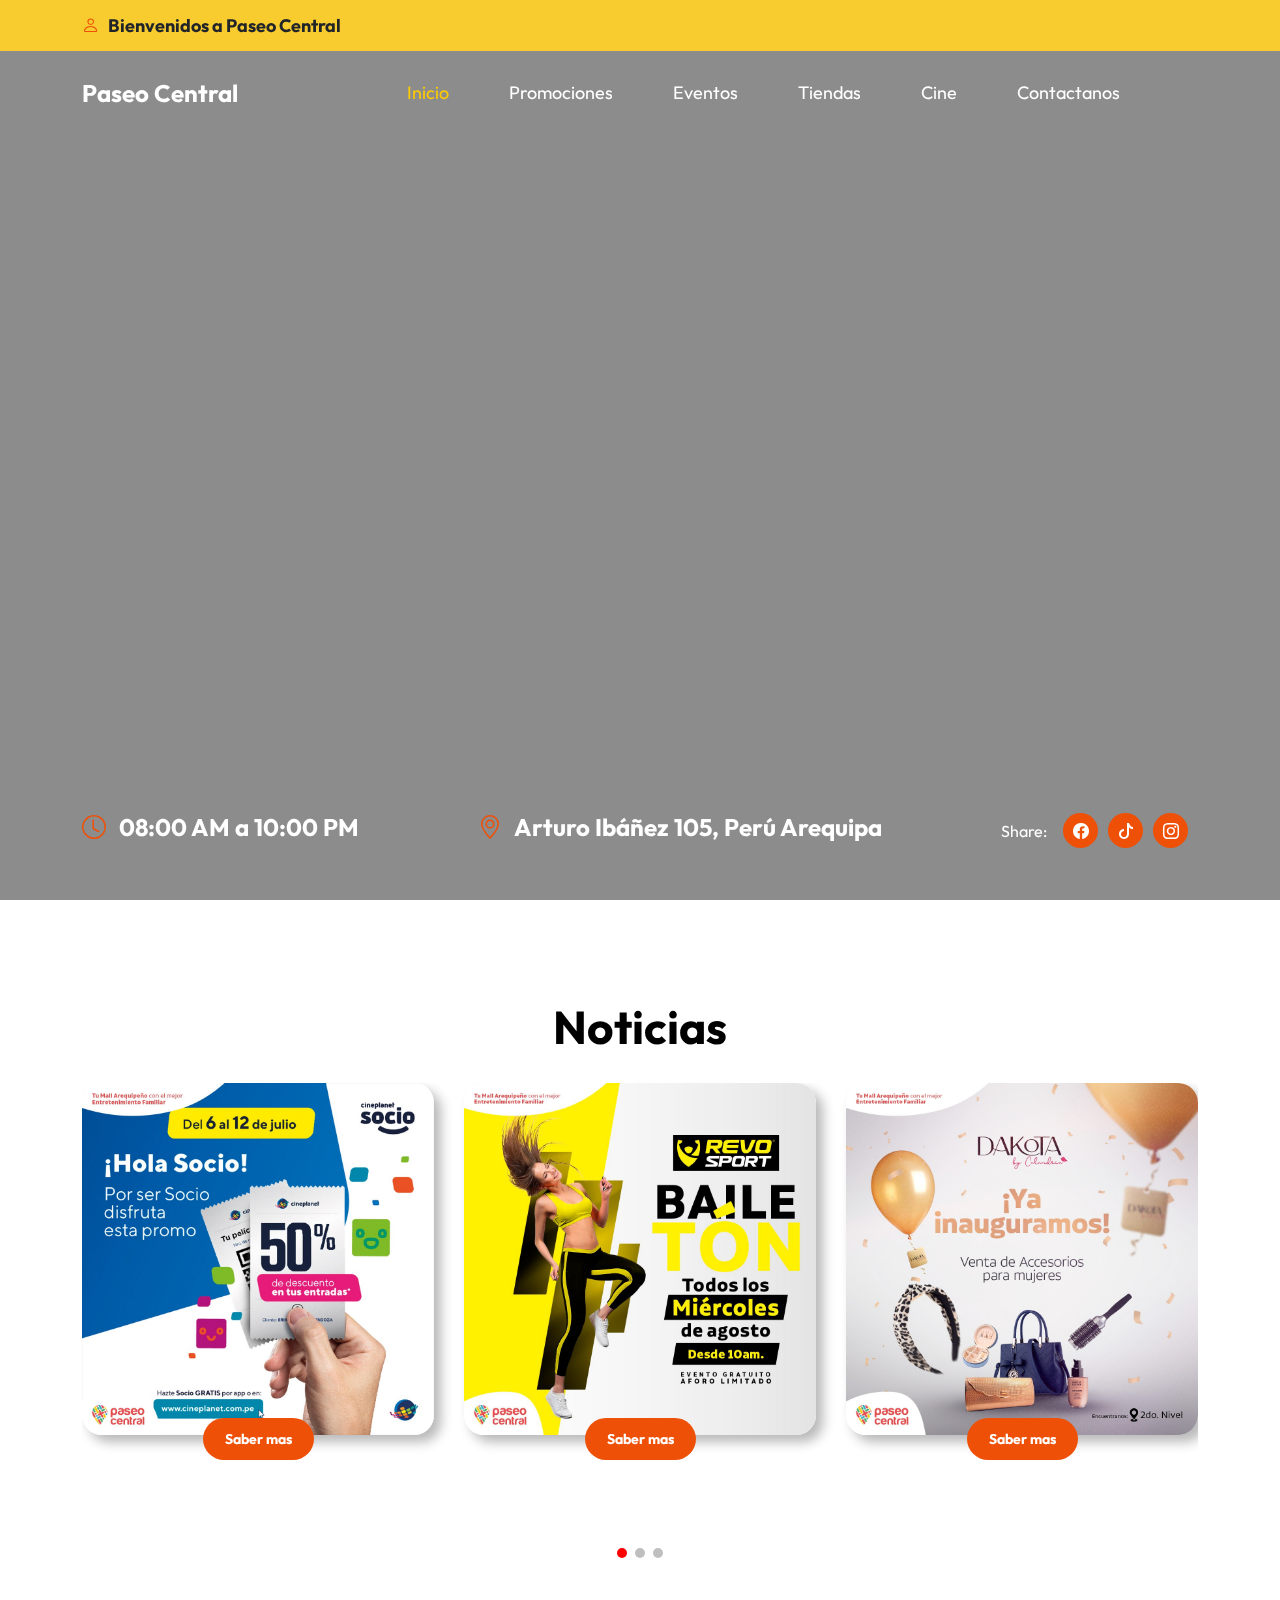
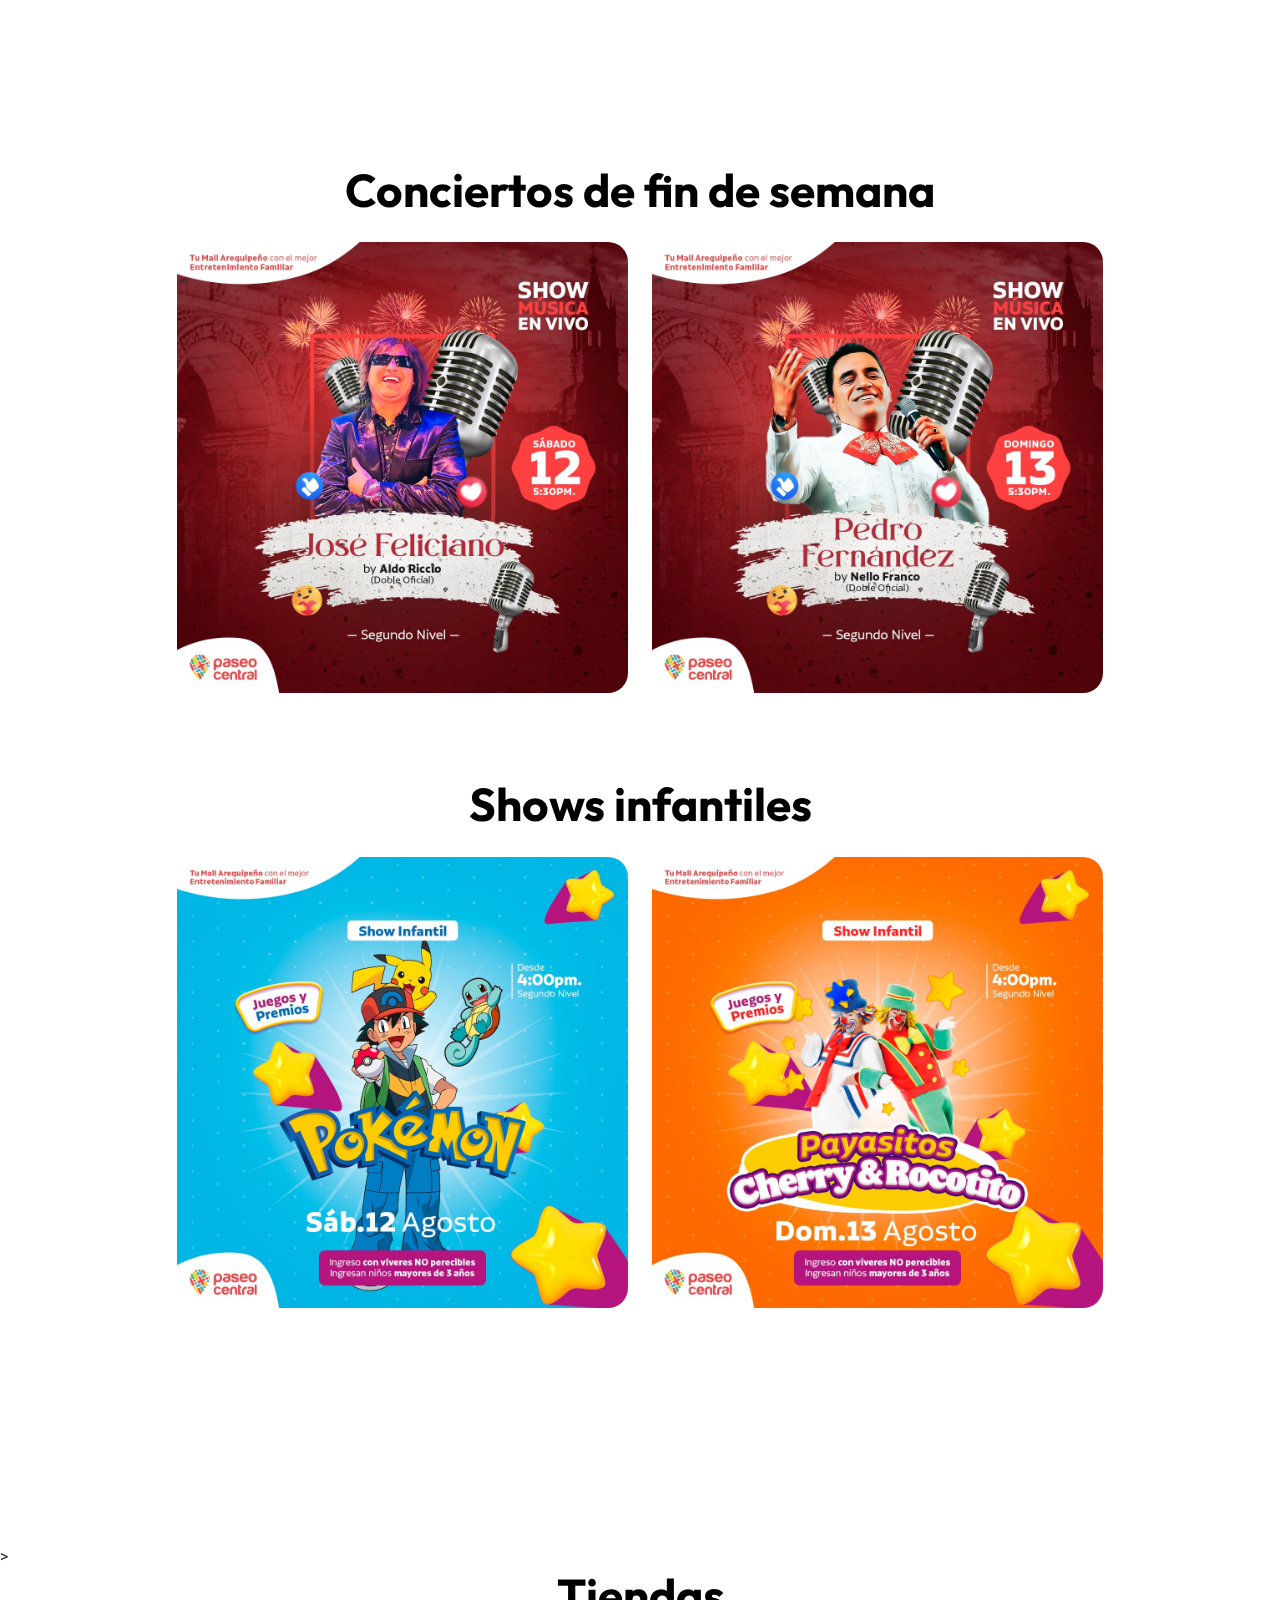
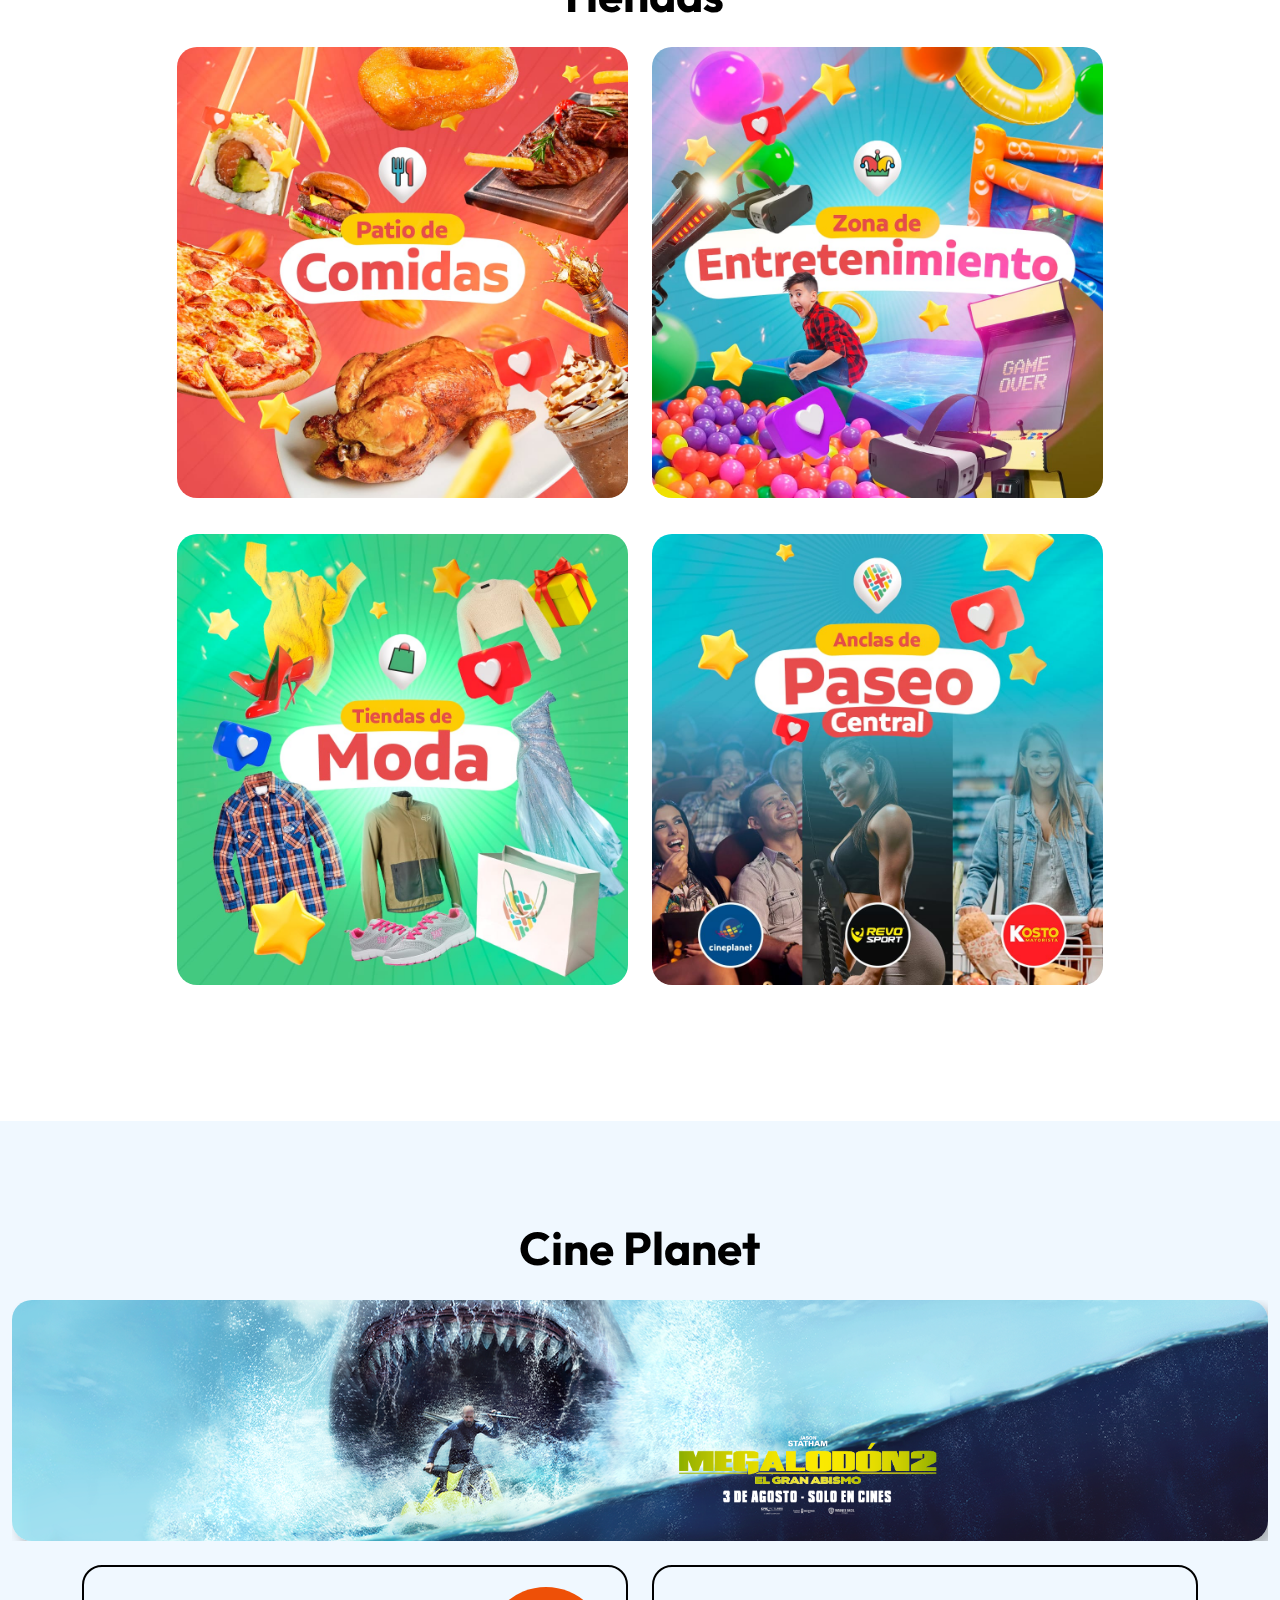
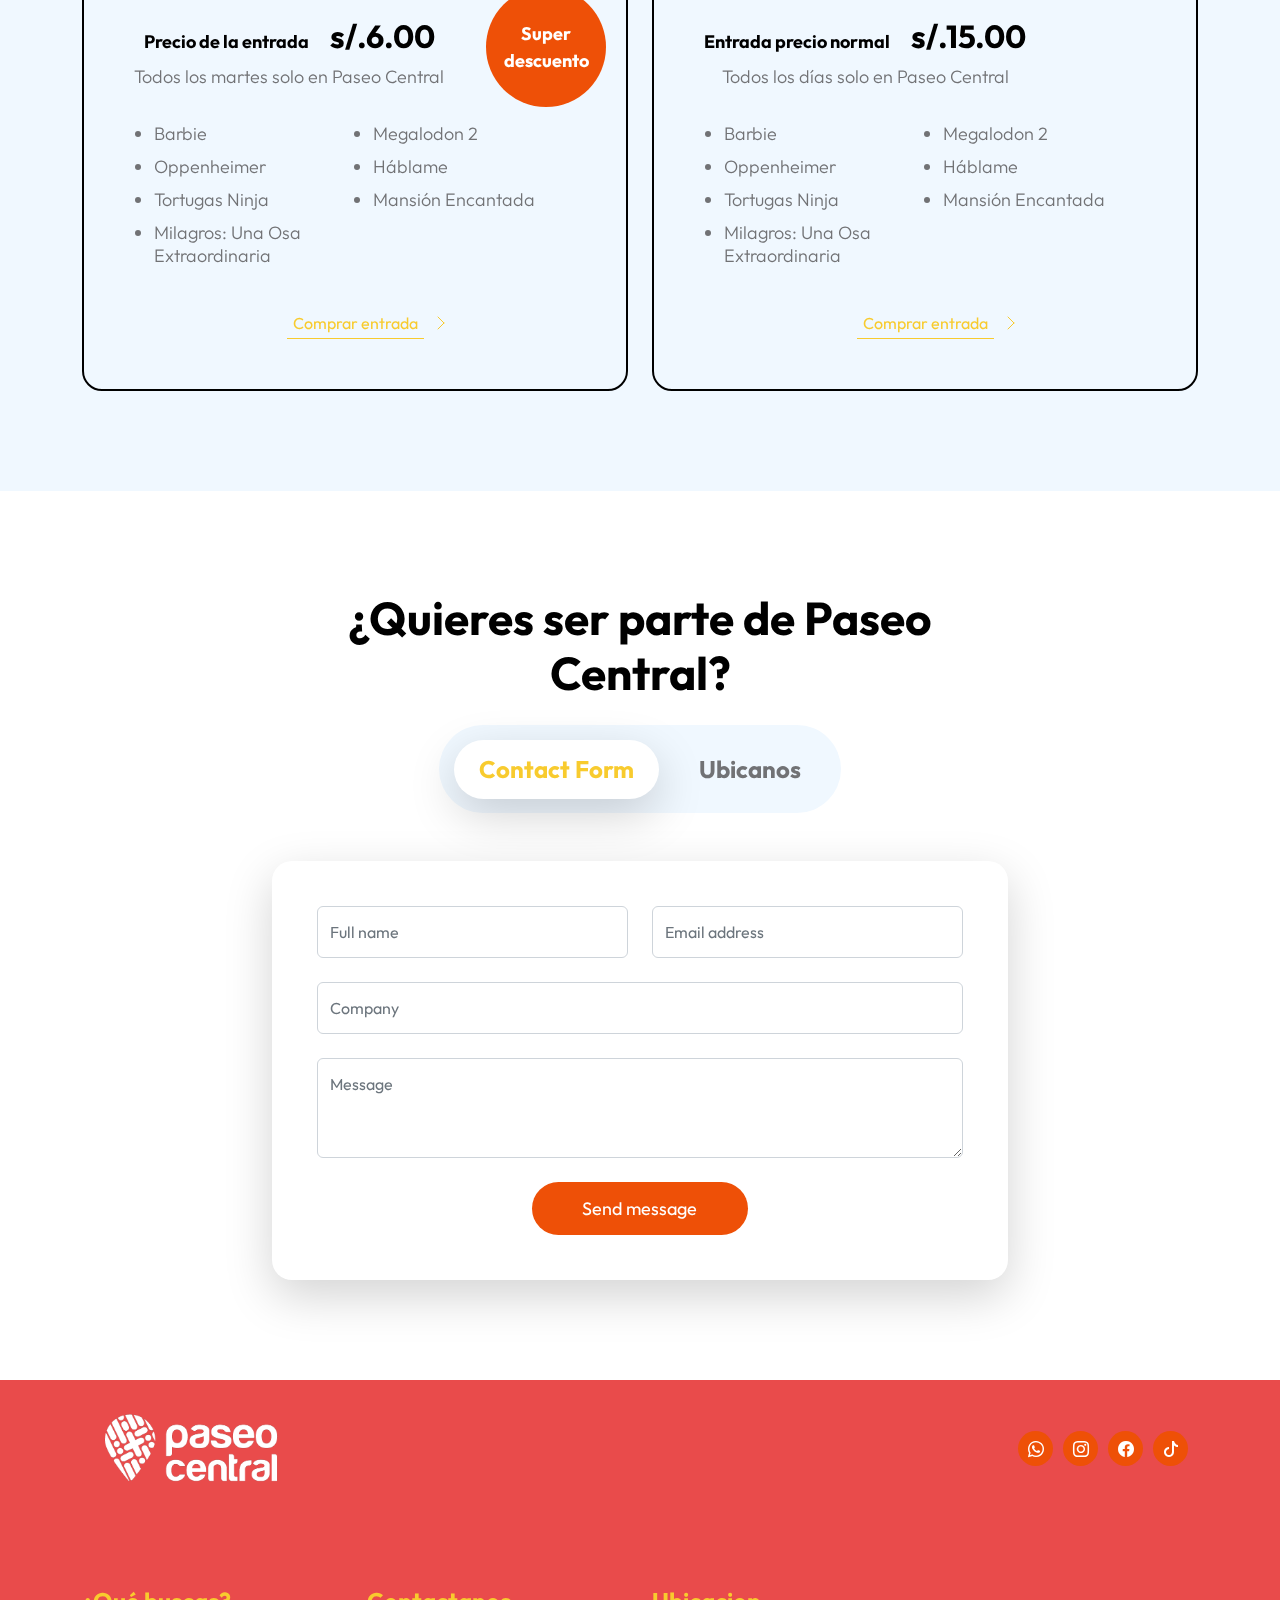
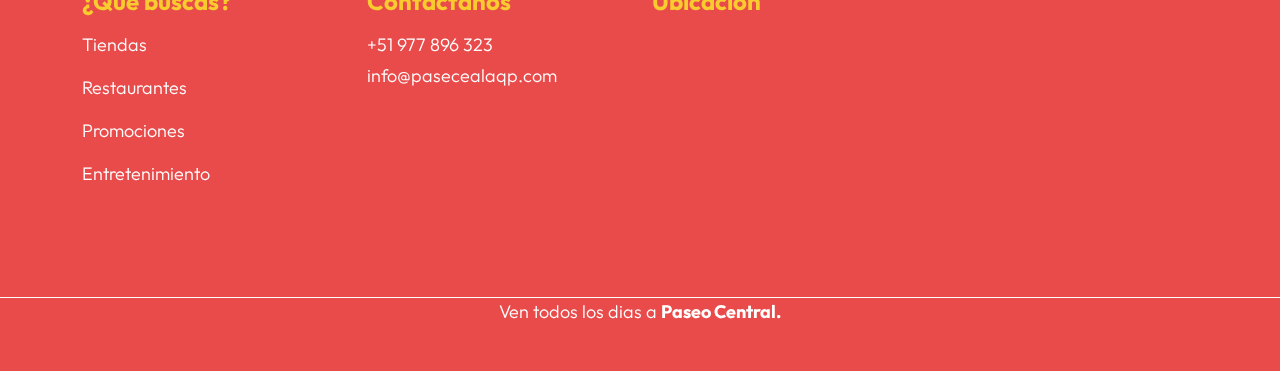
==== commit b17c7693: "v1" ====
--- a/Paseo Central/index.html
+++ b/Paseo Central/index.html
@@ -91,8 +91,6 @@
                             <a class="nav-link click-scroll" href="#section_6">Contactanos</a>
                         </li>
                     </ul>
-
-
                 </div>
             </div>
         </nav>
@@ -353,146 +351,7 @@
             </div>
         </section>
 
-        <section class="schedule-section section-padding">
-            <div class="container">
-                <div class="row">
-                    <div class="col-12 text-center">
-                        <h2 class="text-white mb-4">Eventos mensuales</h1>
-                            <div class="table-responsive">
-                                <table class="schedule-table table table-dark">
-                                    <thead>
-                                        <tr>
-                                            <th scope="col">Día</th>
-
-                                            <th scope="col">Sábado</th>
-
-                                            <th scope="col">Domingo</th>
-
-                                            <th scope="col">Día sorpresa</th>
-
-                                        </tr>
-                                    </thead>
-
-                                    <tbody>
-                                        <tr>
-                                            <th scope="row">Semana 1</th>
-
-                                            <td style="background-color: #3b3b3b">
-                                                <h3>Maluma</h3>
-
-                                                <p class="mb-2">5:30 - 6:30 PM</p>
-
-                                                <p>05 de Agosto</p>
-
-                                            </td>
-
-                                            <td class="table-background-image-wrap ">
-                                                <h3>Rocio Durcal</h3>
-
-                                                <p class="mb-2">5:30 - 6:30 PM</p>
-
-                                                <p>06 de Agosto</p>
-
-                                                <div class="section-overlay"></div>
-                                            </td>
-
-                                            <td style="background-color: #3b3b3b">
-                                                <h3>Celia Cruz</h3>
-
-                                                <p class="mb-2">5:30 - 6:30 PM</p>
-
-                                                <p>09 de Agosto</p>
-
-                                            </td>
-                                        </tr>
-                                        <tr>
-                                            <th scope="row">Semana 2</th>
-
-                                            <td class="table-background-image-wrap ">
-                                                <h3>Jose Feliciano</h3>
-
-                                                <p class="mb-2">5:30 - 6:30 PM</p>
-
-                                                <p>12 de Agosto</p>
-
-                                                <div class="section-overlay"></div>
-                                            </td>
-
-                                            <td style="background-color: #3b3b3b">
-                                                <h3>Pedro Fernández</h3>
-
-                                                <p class="mb-2">5:30 - 6:30 PM</p>
-
-                                                <p>13 de Agosto</p>
-
-                                            </td>
-
-                                            <td class="table-background-image-wrap">
-                                                <h3>Kurt Cobain</h3>
-
-                                                <p class="mb-2">5:30 - 6:30 PM</p>
-
-                                                <p>15 de Agosto</p>
-
-                                                <div class="section-overlay"></div>
-                                            </td>
-                                        </tr>
-
-                                        <tr>
-                                            <th scope="row">Semana 3</th>
-
-                                            <td style="background-color: #3b3b3b">
-                                                <h3>Evento</h3>
-
-                                                <p class="mb-2">5:30 - 6:30 PM</p>
-
-                                                <p>19 de Agosto</p>
-
-                                            </td>
-
-                                            <td class="table-background-image-wrap">
-                                                <h3>Evento</h3>
-
-                                                <p class="mb-2">5:30 - 6:30 PM</p>
-
-                                                <p>20 de Agosto</p>
-                                                <div class="section-overlay"></div>
-
-                                            </td>
-
-                                            <td>
-
-                                            </td>
-                                        </tr>
-
-                                        <tr>
-                                            <th scope="row">Semana 4</th>
-                                            <td class="table-background-image-wrap Semana-4">
-                                                <h3>Evento</h3>
-
-                                                <p class="mb-2">5:30 - 6:30 PM</p>
-
-                                                <p>25 de Agosto</p>
-
-                                                <div class="section-overlay"></div>
-                                            </td>
-                                            <td style="background-color: #3b3b3b">
-                                                <h3>Evento</h3>
-
-                                                <p class="mb-2">5:30 - 6:30 PM</p>
-
-                                                <p>26 de Agosto</p>
-                                            </td>
-                                            <td class="table-background-image-wrap Semana-4">
-                                            </td>
-                                        </tr>
-                                    </tbody>
-                                </table>
-                            </div>
-                    </div>
-                </div>
-            </div>
-        </section>
+    
 
         <section class="artists-section section-padding" id="section_4">>
             <div class="container">
@@ -505,31 +364,15 @@
                     <div class="col-lg-5 col-3">
                         <div class="artists-thumb">
                             <div class="artists-image-wrap">
-                                <img src="images/markeds/PatioComidas.jpg" class="artists-image img-fluid">
-                            </div>
-
-                            <div class="artists-hover">
-                                <p>
-                                    <strong>Name:</strong>
-                                    Madona
-                                </p>
-
-                                <p>
-                                    <strong>Birthdate:</strong>
-                                    August 16, 1958
-                                </p>
-
-                                <p>
-                                    <strong>Music:</strong>
-                                    Pop, R&amp;B
-                                </p>
-
-                                <hr>
-
-                                <p class="mb-0">
-                                    <strong>Youtube Channel:</strong>
-                                    <a href="#">Madona Official</a>
-                                </p>
+                                <img src="images/markeds/patioComidas.jpeg" class="artists-image img-fluid">
+                            </div>
+                            
+
+                            <div class="tiendas-hover ">
+                                <div class="logo-container ">
+                                    <img src="/images/logo(1).png" alt="">
+                                </div>
+                               <a href="" class="btn-saber-mas ">Ver más</a>
                             </div>
                         </div>
                     </div>
@@ -541,93 +384,42 @@
                     <div class="col-lg-5 col-3">
                         <div class="artists-thumb">
                             <div class="artists-image-wrap">
-                                <img src="images/markeds/Entretenimiento.jpg" class="artists-image img-fluid">
-                            </div>
-
-                            <div class="artists-hover">
-                                <p>
-                                    <strong>Name:</strong>
-                                    Madona
-                                </p>
-
-                                <p>
-                                    <strong>Birthdate:</strong>
-                                    August 16, 1958
-                                </p>
-
-                                <p>
-                                    <strong>Music:</strong>
-                                    Pop, R&amp;B
-                                </p>
-
-                                <hr>
-
-                                <p class="mb-0">
-                                    <strong>Youtube Channel:</strong>
-                                    <a href="#">Madona Official</a>
-                                </p>
+                                <img src="images/markeds/entretenimiento.jpeg" class="artists-image img-fluid">
+                            </div>
+
+                            <div class="tiendas-hover ">
+                                <div class="logo-container ">
+                                    <img src="/images/logo(1).png" alt="">
+                                </div>
+                               <a href="" class="btn-saber-mas ">Ver más</a>
                             </div>
                         </div>
                     </div>
                     <div class="col-lg-5 col-3">
                         <div class="artists-thumb">
                             <div class="artists-image-wrap">
-                                <img src="images/markeds/Modas.jpg" class="artists-image img-fluid">
-                            </div>
-
-                            <div class="artists-hover">
-                                <p>
-                                    <strong>Name:</strong>
-                                    Madona
-                                </p>
-
-                                <p>
-                                    <strong>Birthdate:</strong>
-                                    August 16, 1958
-                                </p>
-
-                                <p>
-                                    <strong>Music:</strong>
-                                    Pop, R&amp;B
-                                </p>
-
-                                <hr>
-
-                                <p class="mb-0">
-                                    <strong>Youtube Channel:</strong>
-                                    <a href="#">Madona Official</a>
-                                </p>
+                                <img src="images/markeds/moda.jpeg" class="artists-image img-fluid">
+                            </div>
+
+                            <div class="tiendas-hover ">
+                                <div class="logo-container ">
+                                    <img src="/images/logo(1).png" alt="">
+                                </div>
+                               <a href="" class="btn-saber-mas ">Ver más</a>
                             </div>
                         </div>
                     </div>
                     <div class="col-lg-5 col-3">
                         <div class="artists-thumb">
                             <div class="artists-image-wrap">
-                                <img src="images/artists/dia domingo.jpg" class="artists-image img-fluid">
-                            </div>
-
-                            <div class="artists-hover">
-                                <p>
-                                    <strong>Name:</strong>
-                                    Madona
-                                </p>
-
-                                <p>
-                                    <strong>Birthdate:</strong>
-                                    August 16, 1958
-                                </p>
-
-                                <p>
-                                    <strong>Music:</strong>
-                                    Pop, R&amp;B
-                                </p>
-
-                                <hr>
-
-                                <p class="mb-0">
-                                    <strong>Youtube Channel:</strong>
-                                    <a href="#">Madona Official</a>
-                                </p>
+                                <img src="images/markeds/anclas.jpeg" class="artists-image img-fluid">
+                            </div>
+
+                            <div class="tiendas-hover ">
+                                <div class="logo-container ">
+                                    <img src="/images/logo(1).png" alt="">
+                                </div>
+                               <a href="" class="btn-saber-mas ">Ver más</a>
                             </div>
                         </div>
                     </div>
@@ -773,7 +565,7 @@
                                 <button class="nav-link" id="nav-ContactMap-tab" data-bs-toggle="tab"
                                     data-bs-target="#nav-ContactMap" type="button" role="tab"
                                     aria-controls="nav-ContactMap" aria-selected="false">
-                                    <h5>Google Maps</h5>
+                                    <h5>Ubicanos</h5>
                                 </button>
                             </div>
                         </nav>
@@ -813,7 +605,7 @@
                             <div class="tab-pane fade" id="nav-ContactMap" role="tabpanel"
                                 aria-labelledby="nav-ContactMap-tab">
                                 <iframe class="google-map"
-                                    src="https://www.google.com/maps/embed?pb=!1m18!1m12!1m3!1d29974.469402870927!2d120.94861466021855!3d14.106066818082482!2m3!1f0!2f0!3f0!3m2!1i1024!2i768!4f13.1!3m3!1m2!1s0x33bd777b1ab54c8f%3A0x6ecc514451ce2be8!2sTagaytay%2C%20Cavite%2C%20Philippines!5e1!3m2!1sen!2smy!4v1670344209509!5m2!1sen!2smy"
+                                    src="https://www.google.com/maps/embed?pb=!1m14!1m8!1m3!1d2275.5477050923805!2d-71.54611512298547!3d-16.42483574783931!3m2!1i1024!2i768!4f13.1!3m3!1m2!1s0x91424b02a7cecf13%3A0x29da59cd3a7e3a57!2sCentro%20Comercial%20Paseo%20Central%20Arequipa!5e0!3m2!1ses!2spe!4v1689891253204!5m2!1ses!2spe"
                                     width="100%" height="450" style="border:0;" allowfullscreen="" loading="lazy"
                                     referrerpolicy="no-referrer-when-downgrade"></iframe>
                                 <!-- You can easily copy the embed code from Google Maps -> Share -> Embed a map // -->
@@ -900,13 +692,13 @@
 
                     <p class="text-white d-flex mb-1">
                         <a href="tel: 090-080-0760" class="site-footer-link">
-                            +51 numero
+                            +51 977 896 323
                         </a>
                     </p>
 
                     <p class="text-white d-flex">
                         <a href="mailto:hello@company.com" class="site-footer-link">
-                            Paseocentral@gmail.com
+                            info@pasecealaqp.com
                         </a>
                     </p>
                 </div>
@@ -924,14 +716,11 @@
         <div class="site-footer-bottom">
             <div class="container">
                 <div class="row">
-
                     <div class="col-12 text-center">
-                        <p color="white">
-                            Ven visitanos todo los dias <b> Paseo Central.</b>
+                        <p style="color: white;">
+                            Ven todos los dias a <b> Paseo Central.</b>
                         </p>
                     </div>
-
-
                 </div>
             </div>
         </div>
--- a/Paseo Central/css/templatemo-festava-live.css
+++ b/Paseo Central/css/templatemo-festava-live.css
@@ -367,7 +367,7 @@
 }
 
 .sticky-wrapper.is-sticky .navbar {
-  background-color: var(--dark-color);
+  background-color: #e94b4b;
 }
 
 .navbar {
@@ -400,7 +400,7 @@
 
 .navbar-nav .nav-link.active,
 .navbar-nav .nav-link:hover {
-  color: var(--secondary-color);
+  color: #ffcc00
 }
 
 .navbar-toggler {
@@ -511,7 +511,8 @@
   background-size: cover;
   position: relative;
 }
-.about-section h2{
+
+.about-section h2 {
   padding-bottom: 20px;
 }
 
@@ -666,19 +667,23 @@
 
 .artists-hover {
   background-color: var(--primary-color);
-  background-color: rgba(248, 203, 46, 0.75);
+  background-color: rgba(40, 40, 40, 0.8);
   border-radius: var(--border-radius-medium);
   backdrop-filter: blur(5px) saturate(180%);
   -webkit-backdrop-filter: blur(5px) saturate(180%);
-  margin: 20px;
+  position: absolute;
+  top: 0;
+  right: 0;
+  bottom: 0;
+  left: 0;
+  opacity: 0;
   padding: 35px;
   transition: all 0.5s ease;
-  transform: translateY(100%);
-  position: absolute;
-  bottom: 0;
-  right: 0;
-  left: 0;
-  opacity: 0;
+  display: flex;
+  flex-direction: column;
+  justify-content: center;
+  align-items: center;
+  text-align: center;
 }
 
 .artists-hover p strong {
@@ -689,7 +694,7 @@
 }
 
 .artists-hover p a {
-  color: var(--secondary-color);
+  color: #37afc8;
 }
 
 .artists-hover p a:hover {
@@ -1047,6 +1052,109 @@
   filter: drop-shadow(0 2px 5px rgba(0, 0, 0, 0.7));
 }
 
+/*---------------------------------------
+  Tiendas        
+-----------------------------------------*/
+
+.artists-thumb {
+  position: relative;
+  display: inline-block;
+  /* O display: block; según la necesidad */
+  /* Agrega otras propiedades de diseño aquí si es necesario */
+}
+
+.tiendas-hover {
+  background-color: var(--primary-color);
+  background-color: rgba(40, 40, 40, 0.8);
+  border-radius: var(--border-radius-medium);
+  backdrop-filter: blur(5px) saturate(180%);
+  -webkit-backdrop-filter: blur(5px) saturate(180%);
+  position: absolute;
+  top: 0;
+  right: 0;
+  bottom: 0;
+  left: 0;
+  opacity: 0;
+  padding: 35px;
+  transition: all 0.5s ease;
+  display: flex;
+  flex-direction: column;
+  justify-content: center;
+  align-items: center;
+  text-align: center;
+}
+
+.artists-thumb:hover .tiendas-hover {
+  opacity: 1;
+}
+
+.logo-container {
+  display: flex;
+  justify-content: center;
+  align-items: center;
+  margin-bottom: 20px;
+  /* Espacio entre el logo y el botón */
+}
+
+.logo-container img {
+  max-width: 100%;
+  /* Ajusta el tamaño del logotipo */
+  height: auto;
+}
+
+.btn-saber-mas {
+  margin-top: 20px;
+  padding: 10px 20px;
+  background-color: #e94b4b;
+  /* Color rojo vino */
+  color: white;
+  border: none;
+  border-radius: var(--border-radius-small);
+  cursor: pointer;
+  transition: background-color 0.3s ease;
+}
+
+.btn-saber-mas:hover {
+  background-color: #6b0000;
+  /* Color rojo vino más oscuro al pasar el cursor */
+  color: white;
+}
+
+
+
+.tiendas-hover p strong {
+  color: var(--white-color);
+  display: inline-block;
+  min-width: 180px;
+  margin-right: 20px;
+}
+
+.tiendas-hover p a {
+  color: var(--secondary-color);
+}
+
+.tiendas-hover p a:hover {
+  color: var(--white-color);
+}
+
+.tiendas-hover hr {
+  margin: 1.5rem 0;
+}
+
+@media (max-width: 767px) {
+  .tiendas-hover {
+      padding: 20px; /* Ajusta el padding para dispositivos móviles */
+  }
+  
+  .icon-container {
+      font-size: 1.5rem; /* Ajusta el tamaño del icono para dispositivos móviles */
+  }
+  
+  .btn-saber-mas {
+      font-size: 14px; /* Ajusta el tamaño de fuente del botón para dispositivos móviles */
+  }
+}
+
 @keyframes spinAround {
   from {
     transform: rotate(0deg)
